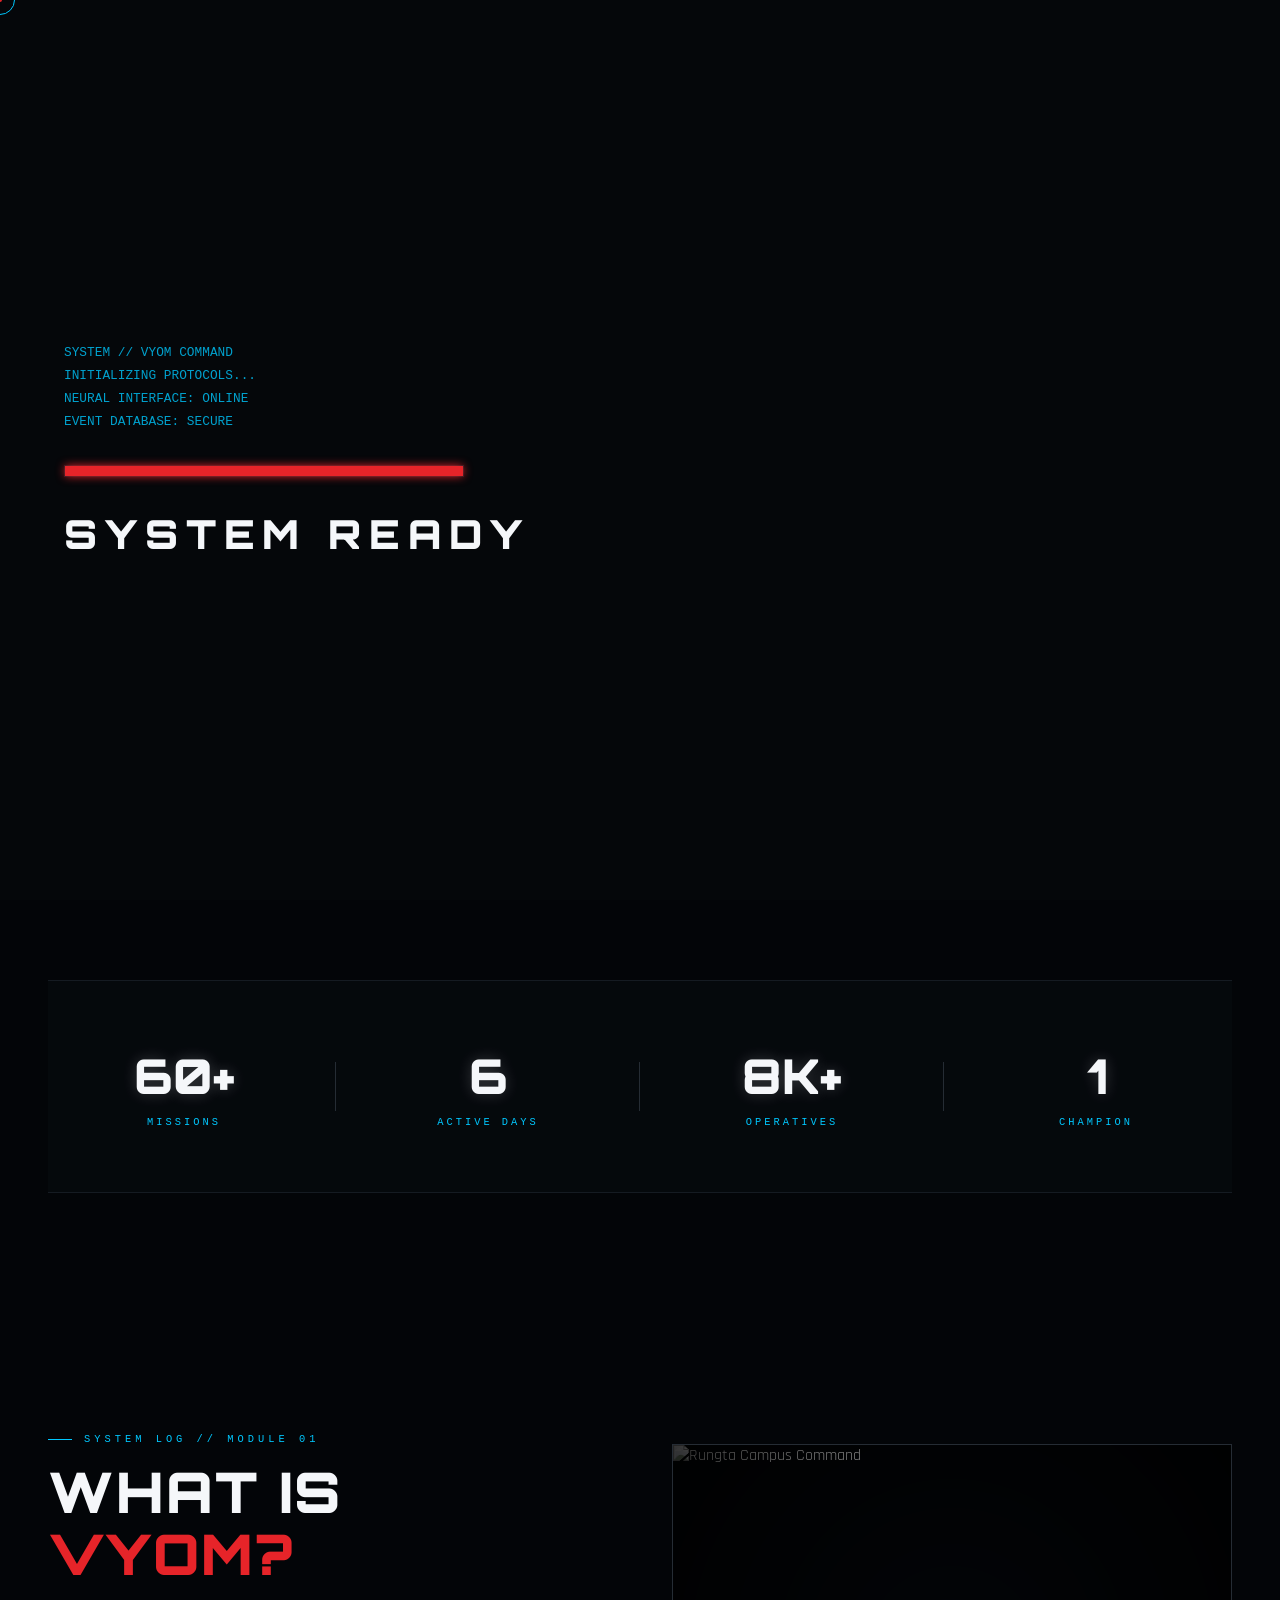
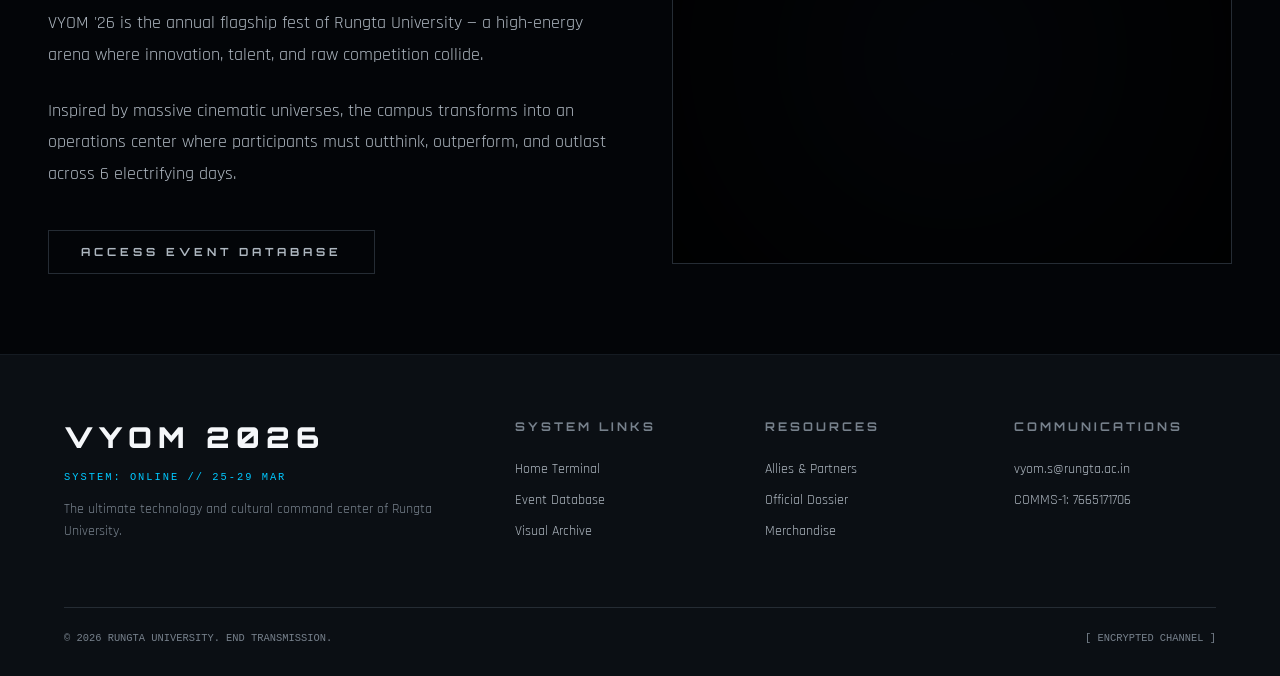
==== index.html @ c1c0fbc7 "Complete Phase 1 Cinematic Transformation" ====
<!DOCTYPE html>
<html lang="en">
<head>
<meta charset="UTF-8">
<meta name="viewport" content="width=device-width, initial-scale=1.0">
<title>VYOM COMMAND // 2026</title>
<link rel="icon" type="image/png" href="https://i.ibb.co/TD3bmT7h/Untitled-design.png">
<link rel="preconnect" href="https://fonts.googleapis.com">
<link href="https://fonts.googleapis.com/css2?family=Orbitron:wght@400;700;900&family=Rajdhani:wght@400;500;600;700&display=swap" rel="stylesheet">
<link rel="stylesheet" href="shared.css">
<style>
/* Specific overrides for index.html */
#hero {
  position: relative;
  min-height: 100vh;
  display: flex;
  flex-direction: column;
  justify-content: center;
  align-items: center;
  text-align: center;
  overflow: hidden;
  padding-top: 70px; /* navbar offset */
}
#vyom-particles {
  position: absolute;
  top: 0; left: 0;
  width: 100%; height: 100%;
  z-index: -1;
  pointer-events: none;
}
.hero-bg {
  position: absolute;
  inset: 0;
  background-image: url('https://images.unsplash.com/photo-1542281286-9e0a16bb7366?auto=format&fit=crop&q=80&w=2000'); /* Placeholder cinematic background */
  background-size: cover;
  background-position: center;
  opacity: 0.15;
  mix-blend-mode: luminosity;
  z-index: -2;
}
.hero-sys-status {
  display: inline-flex;
  align-items: center;
  gap: 12px;
  font-family: var(--hud-font);
  font-size: 0.7rem;
  color: var(--hud-cyan);
  letter-spacing: 5px;
  margin-bottom: 2rem;
  padding: 6px 16px;
  border: 1px solid rgba(0, 200, 255, 0.2);
  background: rgba(0, 0, 0, 0.5);
}
.hero-title {
  font-family: 'Orbitron', sans-serif;
  font-size: clamp(4rem, 12vw, 9rem);
  font-weight: 900;
  line-height: 0.9;
  letter-spacing: -2px;
  color: var(--white);
  text-shadow: 0 10px 40px rgba(0,0,0,0.8);
  margin-bottom: 0.5rem;
}
.hero-subtitle {
  font-family: 'Orbitron', sans-serif;
  font-size: clamp(1.2rem, 3vw, 2rem);
  font-weight: 700;
  color: var(--hero-red);
  letter-spacing: 12px;
  text-shadow: 0 0 20px rgba(201, 24, 36, 0.5);
  margin-bottom: 3rem;
}
.hero-msg {
  font-size: 1rem;
  color: var(--silver);
  letter-spacing: 3px;
  text-transform: uppercase;
  max-width: 600px;
  margin-bottom: 3rem;
  opacity: 0.8;
}
.hero-actions {
  display: flex;
  gap: 1.5rem;
  flex-wrap: wrap;
  justify-content: center;
  margin-bottom: 4rem;
}
.btn-primary {
  display: inline-block;
  background: var(--energy-red);
  color: var(--white);
  padding: 14px 32px;
  font-family: 'Orbitron', sans-serif;
  font-size: 0.7rem;
  font-weight: 700;
  letter-spacing: 4px;
  text-transform: uppercase;
  text-decoration: none;
  border: 1px solid var(--hot-red);
  box-shadow: 0 0 20px rgba(230, 36, 41, 0.4);
  transition: all 0.3s;
}
.btn-primary:hover {
  background: var(--hot-red);
  box-shadow: 0 0 40px rgba(230, 36, 41, 0.6);
  transform: translateY(-2px);
}
.btn-secondary {
  display: inline-block;
  background: transparent;
  color: var(--silver);
  padding: 14px 32px;
  font-family: 'Orbitron', sans-serif;
  font-size: 0.7rem;
  font-weight: 700;
  letter-spacing: 4px;
  text-transform: uppercase;
  text-decoration: none;
  border: 1px solid var(--steel-light);
  transition: all 0.3s;
}
.btn-secondary:hover {
  border-color: var(--hud-cyan);
  color: var(--hud-cyan);
  background: rgba(0, 200, 255, 0.05);
  transform: translateY(-2px);
}

/* TIMER */
.cd-wrap {
  margin-top: 2rem;
  display: flex;
  flex-direction: column;
  align-items: center;
}
.cd-label {
  font-family: var(--hud-font);
  font-size: 0.6rem;
  color: var(--muted);
  letter-spacing: 4px;
  margin-bottom: 1rem;
}
.countdown {
  display: flex;
  gap: 1.5rem;
}
.cd-unit {
  text-align: center;
  background: rgba(11, 15, 20, 0.7);
  border: 1px solid var(--steel-light);
  padding: 16px 20px;
  min-width: 90px;
  position: relative;
  overflow: hidden;
}
.cd-unit::before {
  content: '';
  position: absolute;
  top: 0; left: 0; right: 0;
  height: 2px;
  background: var(--energy-red);
  box-shadow: 0 0 10px var(--energy-red);
}
.cd-n {
  font-family: 'Orbitron', sans-serif;
  font-size: 2.5rem;
  font-weight: 900;
  color: var(--white);
  display: block;
  line-height: 1;
}
.cd-l {
  font-family: var(--hud-font);
  font-size: 0.5rem;
  color: var(--hud-blue);
  letter-spacing: 3px;
  margin-top: 8px;
  display: block;
}

/* METRICS SECTION */
.metrics-grid {
  display: grid;
  grid-template-columns: repeat(4, 1fr);
  gap: 2rem;
  padding: 4rem 0;
  border-top: 1px solid var(--steel);
  border-bottom: 1px solid var(--steel);
  background: rgba(11, 15, 20, 0.4);
}
.metric-box {
  text-align: center;
  position: relative;
}
.metric-box:not(:last-child)::after {
  content: '';
  position: absolute;
  right: -1rem;
  top: 20%;
  height: 60%;
  width: 1px;
  background: var(--steel-light);
}
.m-num {
  font-family: 'Orbitron', sans-serif;
  font-size: 3rem;
  font-weight: 900;
  color: var(--white);
  text-shadow: 0 0 15px rgba(255,255,255,0.2);
  display: block;
}
.m-lbl {
  font-family: var(--hud-font);
  font-size: 0.65rem;
  color: var(--hud-cyan);
  letter-spacing: 3px;
  margin-top: 10px;
  display: block;
  text-transform: uppercase;
}

/* INFO SECTION */
.info-layout {
  display: grid;
  grid-template-columns: 1fr 1fr;
  gap: 4rem;
  align-items: center;
  margin-top: 5rem;
}
.info-content .sec-desc {
  font-size: 1.1rem;
  color: var(--silver);
  line-height: 1.8;
  margin-bottom: 1.5rem;
}
.info-visual {
  position: relative;
  aspect-ratio: 4/3;
  border: 1px solid var(--steel-light);
  overflow: hidden;
}
.info-visual img {
  width: 100%; height: 100%; object-fit: cover;
  filter: grayscale(80%) contrast(1.2);
  transition: filter 0.5s;
}
.info-visual:hover img {
  filter: grayscale(20%) contrast(1.1);
}
.info-visual::after {
  content: '';
  position: absolute;
  inset: 0;
  background: radial-gradient(circle at center, transparent, rgba(0,0,0,0.8));
  pointer-events: none;
}

@media(max-width: 900px) {
  .metrics-grid { grid-template-columns: 1fr 1fr; gap: 3rem; }
  .metric-box:nth-child(2)::after { display: none; }
  .info-layout { grid-template-columns: 1fr; gap: 2.5rem; }
}
@media(max-width: 500px) {
  .countdown { flex-wrap: wrap; justify-content: center; }
  .metrics-grid { grid-template-columns: 1fr; }
  .metric-box::after { display: none; }
}
</style>
</head>
<body>
<!-- SYSTEM BOOT PRELOADER -->
<div id="sys-boot">
  <div class="boot-log">
    SYSTEM // VYOM COMMAND<br>
    INITIALIZING PROTOCOLS...<br>
    NEURAL INTERFACE: ONLINE<br>
    EVENT DATABASE: SECURE
  </div>
  <div class="boot-progress-wrap">
    <div class="boot-progress-bar" id="boot-bar"></div>
  </div>
  <div class="boot-title" id="boot-title">SYSTEM READY</div>
</div>

<div class="bg-cinematic"></div>
<div class="bg-grid"></div>
<div class="bg-scanlines"></div>

<!-- MOBILE COMMAND MENU -->
<div id="cmd-menu">
  <a href="index.html" class="active">01 HOME</a>
  <a href="events.html">02 EVENTS</a>
  <a href="gallery.html">03 GALLERY</a>
  <a href="sponsors.html">04 SPONSORS</a>
  <a href="brochure.html">05 DOSSIER</a>
  <a href="events.html" style="color:var(--energy-red); margin-top:2rem;">[ REGISTER ]</a>
</div>

<!-- NAVBAR HUD -->
<nav id="hud-navbar">
  <a href="index.html" class="nav-brand">
    <span class="nav-brand-title">VYOM</span>
    <span class="nav-brand-sub">SYS // 2026</span>
  </a>
  <ul class="nav-links">
    <li><a href="index.html" class="active">Home</a></li>
    <li><a href="events.html">Events</a></li>
    <li><a href="gallery.html">Archive</a></li>
    <li><a href="sponsors.html">Allies</a></li>
    <li><a href="brochure.html">Dossier</a></li>
  </ul>
  <div class="nav-right">
    <div class="sys-indicator">
      <div class="sys-dot"></div>
      SYSTEM ONLINE
    </div>
    <a href="events.html" class="btn-register">[ REGISTER ]</a>
    <button class="hamburger" id="btn-hamburger">
      <span></span><span></span><span></span>
    </button>
  </div>
</nav>

<!-- HERO SECTION -->
<section id="hero">
  <canvas id="vyom-particles"></canvas>
  <div class="hero-bg"></div>
  <div class="wrap reveal" style="z-index: 1;">
    <div class="hero-sys-status">
      <div class="sys-dot"></div>
      STATUS // ACTIVATED
    </div>
    <h1 class="hero-title">VYOM</h1>
    <div class="hero-subtitle">2 0 2 6</div>
    <p class="hero-msg">The ultimate technology and cultural command center. The next event has been initiated.</p>
    
    <div class="hero-actions">
      <a href="events.html" class="btn-primary">Enter Vyom</a>
      <a href="events.html" class="btn-secondary">Explore Missions</a>
    </div>

    <div class="cd-wrap">
      <div class="cd-label">EVENT ACTIVATION COUNTDOWN</div>
      <div class="countdown">
        <div class="cd-unit"><div class="hud-corner tl"></div><div class="hud-corner br"></div><span class="cd-n" id="cd-d">--</span><span class="cd-l">DAYS</span></div>
        <div class="cd-unit"><div class="hud-corner tl"></div><div class="hud-corner br"></div><span class="cd-n" id="cd-h">--</span><span class="cd-l">HRS</span></div>
        <div class="cd-unit"><div class="hud-corner tl"></div><div class="hud-corner br"></div><span class="cd-n" id="cd-m">--</span><span class="cd-l">MIN</span></div>
        <div class="cd-unit"><div class="hud-corner tl"></div><div class="hud-corner br"></div><span class="cd-n" id="cd-s">--</span><span class="cd-l">SEC</span></div>
      </div>
    </div>
  </div>
</section>

<!-- METRICS -->
<section>
  <div class="wrap">
    <div class="metrics-grid reveal">
      <div class="metric-box"><span class="m-num">60+</span><span class="m-lbl">Missions</span></div>
      <div class="metric-box"><span class="m-num">6</span><span class="m-lbl">Active Days</span></div>
      <div class="metric-box"><span class="m-num">8K+</span><span class="m-lbl">Operatives</span></div>
      <div class="metric-box"><span class="m-num">1</span><span class="m-lbl">Champion</span></div>
    </div>
  </div>
</section>

<!-- ABOUT / INFO -->
<section>
  <div class="wrap">
    <div class="info-layout">
      <div class="info-content reveal">
        <div class="section-label">SYSTEM LOG // MODULE 01</div>
        <h2 class="cinematic-title">WHAT IS <span>VYOM?</span></h2>
        <p class="sec-desc">VYOM '26 is the annual flagship fest of Rungta University — a high-energy arena where innovation, talent, and raw competition collide.</p>
        <p class="sec-desc">Inspired by massive cinematic universes, the campus transforms into an operations center where participants must outthink, outperform, and outlast across 6 electrifying days.</p>
        <a href="events.html" class="btn-secondary" style="margin-top: 1rem;">Access Event Database</a>
      </div>
      <div class="info-visual reveal">
        <div class="hud-corner tl"></div><div class="hud-corner tr"></div><div class="hud-corner bl"></div><div class="hud-corner br"></div>
        <img src="https://i.ibb.co/vx97T1ZB/White-Modern-Mothers-Day-Presentation-43.jpg" alt="Rungta Campus Command" loading="lazy">
      </div>
    </div>
  </div>
</section>

<!-- FOOTER -->
<footer class="cmd-footer">
  <div class="footer-grid">
    <div>
      <div class="f-brand">VYOM 2026</div>
      <div class="f-sys-status">SYSTEM: ONLINE // 25-29 MAR</div>
      <p style="font-size:0.85rem; color:var(--muted); margin-top:1rem; line-height:1.6;">The ultimate technology and cultural command center of Rungta University.</p>
    </div>
    <div class="f-col">
      <h4>SYSTEM LINKS</h4>
      <ul>
        <li><a href="index.html">Home Terminal</a></li>
        <li><a href="events.html">Event Database</a></li>
        <li><a href="gallery.html">Visual Archive</a></li>
      </ul>
    </div>
    <div class="f-col">
      <h4>RESOURCES</h4>
      <ul>
        <li><a href="sponsors.html">Allies & Partners</a></li>
        <li><a href="brochure.html">Official Dossier</a></li>
        <li><a href="https://rungta.campusmall.in/" target="_blank">Merchandise</a></li>
      </ul>
    </div>
    <div class="f-col">
      <h4>COMMUNICATIONS</h4>
      <ul>
        <li><a href="mailto:vyom.s@rungta.ac.in">vyom.s@rungta.ac.in</a></li>
        <li><a href="tel:7665171706">COMMS-1: 7665171706</a></li>
      </ul>
    </div>
  </div>
  <div class="f-bottom">
    <span>© 2026 RUNGTA UNIVERSITY. END TRANSMISSION.</span>
    <span>[ ENCRYPTED CHANNEL ]</span>
  </div>
</footer>

<script src="js/main.js"></script>
<script src="js/cursor.js"></script>
<script src="js/audio.js"></script>
<script src="js/particles.js"></script>
<script>
// Countdown Logic
function updateCD(){
  const target = new Date('2026-03-25T09:00:00');
  const now = new Date();
  const d = target - now;
  if(d <= 0){
      ['d','h','m','s'].forEach(k => document.getElementById('cd-'+k).textContent='00');
      return;
  }
  document.getElementById('cd-d').textContent = String(Math.floor(d/86400000)).padStart(2,'0');
  document.getElementById('cd-h').textContent = String(Math.floor(d%86400000/3600000)).padStart(2,'0');
  document.getElementById('cd-m').textContent = String(Math.floor(d%3600000/60000)).padStart(2,'0');
  document.getElementById('cd-s').textContent = String(Math.floor(d%60000/1000)).padStart(2,'0');
}
updateCD();
setInterval(updateCD, 1000);
</script>
</body>
</html>
---- shared.css ----
@import url('https://fonts.googleapis.com/css2?family=Orbitron:wght@400;700;900&family=Rajdhani:wght@400;500;600;700&display=swap');

:root {
  /* COLOR SYSTEM - CINEMATIC COMMAND CENTER */
  --void: #030508;
  --black: #05070A;
  --gunmetal: #0B0F14;
  --steel: #151B22;
  --steel-light: #252C34;
  --silver: #AEB7C0;
  --white: #F5F7FA;
  --hero-red: #C91824;
  --energy-red: #E62429;
  --hot-red: #FF3B30;
  --arc-gold: #D6A84F;
  --hud-blue: #3AA7FF;
  --hud-cyan: #00C8FF;
  --muted: #77818C;

  --hud-font: 'Courier New', Courier, monospace;
}

*, *::before, *::after {
  margin: 0;
  padding: 0;
  box-sizing: border-box;
}

html {
  scroll-behavior: smooth;
}

body {
  background-color: var(--void);
  color: var(--white);
  font-family: 'Rajdhani', sans-serif;
  overflow-x: hidden;
  cursor: none; /* Custom cursor used */
}

::-webkit-scrollbar { width: 4px; }
::-webkit-scrollbar-track { background: var(--black); }
::-webkit-scrollbar-thumb { background: var(--steel-light); }
::-webkit-scrollbar-thumb:hover { background: var(--energy-red); }

/* CUSTOM CURSOR */
#vyom-cursor-ring {
  position: fixed;
  top: 0; left: 0;
  width: 30px; height: 30px;
  border: 1px solid var(--hud-cyan);
  border-radius: 50%;
  transform: translate(-50%, -50%);
  pointer-events: none;
  z-index: 999999;
  transition: width 0.2s, height 0.2s, border-color 0.2s;
}
#vyom-cursor-dot {
  position: fixed;
  top: 0; left: 0;
  width: 4px; height: 4px;
  background: var(--energy-red);
  border-radius: 50%;
  transform: translate(-50%, -50%);
  pointer-events: none;
  z-index: 999999;
}
.cursor-hover #vyom-cursor-ring {
  width: 45px; height: 45px;
  border-color: var(--energy-red);
  background: rgba(230, 36, 41, 0.05);
}

/* BACKGROUND SYSTEM */
.bg-cinematic {
  position: fixed;
  inset: 0;
  background: radial-gradient(circle at 50% -20%, rgba(201, 24, 36, 0.15) 0%, transparent 60%),
              radial-gradient(circle at 10% 80%, rgba(0, 200, 255, 0.05) 0%, transparent 40%),
              linear-gradient(to bottom, var(--void) 0%, var(--black) 100%);
  z-index: -3;
}
.bg-grid {
  position: fixed;
  inset: 0;
  background-image: linear-gradient(var(--steel) 1px, transparent 1px), linear-gradient(90deg, var(--steel) 1px, transparent 1px);
  background-size: 80px 80px;
  opacity: 0.15;
  z-index: -2;
}
.bg-scanlines {
  position: fixed;
  inset: 0;
  background: repeating-linear-gradient(0deg, transparent, transparent 2px, rgba(0,0,0,0.1) 2px, rgba(0,0,0,0.1) 4px);
  pointer-events: none;
  z-index: 9000; /* Overlays on content but under nav */
  opacity: 0.6;
}

/* NAVBAR - COMMAND HUD */
#hud-navbar {
  position: fixed;
  top: 0; left: 0; right: 0;
  z-index: 9990;
  height: 70px;
  display: flex;
  align-items: center;
  justify-content: space-between;
  padding: 0 4rem;
  background: transparent;
  transition: all 0.4s ease;
  border-bottom: 1px solid transparent;
}
#hud-navbar.scrolled {
  background: rgba(11, 15, 20, 0.85);
  backdrop-filter: blur(12px);
  border-bottom: 1px solid var(--steel-light);
  box-shadow: 0 4px 30px rgba(0, 0, 0, 0.5);
}
.nav-brand {
  display: flex;
  flex-direction: column;
  text-decoration: none;
  line-height: 1;
}
.nav-brand-title {
  font-family: 'Orbitron', sans-serif;
  font-weight: 900;
  font-size: 1.2rem;
  color: var(--white);
  letter-spacing: 4px;
}
.nav-brand-sub {
  font-family: var(--hud-font);
  font-size: 0.55rem;
  color: var(--hud-blue);
  letter-spacing: 2px;
  margin-top: 2px;
}
.nav-links {
  display: flex;
  gap: 2.5rem;
  list-style: none;
}
.nav-links a {
  text-decoration: none;
  color: var(--silver);
  font-family: 'Orbitron', sans-serif;
  font-size: 0.65rem;
  font-weight: 700;
  letter-spacing: 3px;
  text-transform: uppercase;
  position: relative;
  transition: color 0.3s;
}
.nav-links a:hover, .nav-links a.active {
  color: var(--white);
}
.nav-links a.active::before {
  content: '';
  position: absolute;
  bottom: -6px;
  left: 50%;
  transform: translateX(-50%);
  width: 12px;
  height: 2px;
  background: var(--energy-red);
  box-shadow: 0 0 8px var(--energy-red);
}
.nav-right {
  display: flex;
  align-items: center;
  gap: 1.5rem;
}
.sys-indicator {
  display: flex;
  align-items: center;
  gap: 6px;
  font-family: var(--hud-font);
  font-size: 0.55rem;
  color: var(--hud-cyan);
  letter-spacing: 2px;
}
.sys-dot {
  width: 6px; height: 6px;
  background: var(--hud-cyan);
  border-radius: 50%;
  animation: pulseCyan 2s infinite;
}
@keyframes pulseCyan {
  0%, 100% { opacity: 1; box-shadow: 0 0 5px var(--hud-cyan); }
  50% { opacity: 0.4; box-shadow: none; }
}
.btn-register {
  display: inline-block;
  background: rgba(230, 36, 41, 0.1);
  color: var(--energy-red);
  border: 1px solid var(--energy-red);
  padding: 8px 20px;
  font-family: 'Orbitron', sans-serif;
  font-size: 0.65rem;
  font-weight: 900;
  letter-spacing: 3px;
  text-transform: uppercase;
  text-decoration: none;
  transition: all 0.3s;
}
.btn-register:hover {
  background: var(--energy-red);
  color: var(--white);
  box-shadow: 0 0 15px rgba(230, 36, 41, 0.4);
}

/* MOBILE HUD MENU */
.hamburger {
  display: none;
  flex-direction: column;
  gap: 5px;
  background: transparent;
  border: none;
  cursor: none;
}
.hamburger span {
  display: block;
  width: 24px; height: 2px;
  background: var(--silver);
  transition: all 0.3s;
}
#cmd-menu {
  position: fixed;
  inset: 0;
  background: rgba(5, 7, 10, 0.98);
  backdrop-filter: blur(10px);
  z-index: 9980;
  display: flex;
  flex-direction: column;
  justify-content: center;
  align-items: center;
  gap: 2rem;
  opacity: 0;
  visibility: hidden;
  transition: opacity 0.4s;
}
#cmd-menu.open {
  opacity: 1;
  visibility: visible;
}
#cmd-menu a {
  font-family: 'Orbitron', sans-serif;
  font-size: 1.5rem;
  color: var(--silver);
  text-decoration: none;
  letter-spacing: 6px;
  text-transform: uppercase;
  transition: color 0.3s;
}
#cmd-menu a:hover, #cmd-menu a.active {
  color: var(--white);
  text-shadow: 0 0 15px rgba(255,255,255,0.3);
}

/* SOUND TOGGLE */
#sound-toggle {
  position: fixed;
  bottom: 20px; right: 20px;
  z-index: 9999;
  background: transparent;
  border: 1px solid var(--steel-light);
  color: var(--muted);
  font-family: var(--hud-font);
  font-size: 0.6rem;
  padding: 6px 12px;
  letter-spacing: 2px;
  cursor: none;
  transition: all 0.3s;
}
#sound-toggle:hover {
  border-color: var(--hud-cyan);
  color: var(--hud-cyan);
}
#sound-toggle.active {
  color: var(--hud-cyan);
  border-color: var(--hud-cyan);
}

/* SYSTEM BOOT PRELOADER */
#sys-boot {
  position: fixed;
  inset: 0;
  background: var(--black);
  z-index: 100000;
  display: flex;
  flex-direction: column;
  align-items: flex-start;
  justify-content: center;
  padding: 4rem;
  font-family: var(--hud-font);
  color: var(--hud-cyan);
  transition: opacity 0.5s;
}
#sys-boot.hidden {
  opacity: 0;
  pointer-events: none;
}
.boot-log {
  font-size: 0.8rem;
  line-height: 1.8;
  margin-bottom: 2rem;
  opacity: 0.8;
}
.boot-progress-wrap {
  width: 100%;
  max-width: 400px;
  border: 1px solid var(--steel);
  height: 12px;
  position: relative;
  margin-bottom: 1rem;
}
.boot-progress-bar {
  height: 100%;
  background: var(--energy-red);
  width: 0%;
  transition: width 0.2s linear;
  box-shadow: 0 0 10px var(--energy-red);
}
.boot-title {
  font-family: 'Orbitron', sans-serif;
  font-size: 2.5rem;
  font-weight: 900;
  color: var(--white);
  letter-spacing: 8px;
  margin-top: 1rem;
  opacity: 0;
  transform: translateY(10px);
  transition: all 0.4s;
}
.boot-title.show {
  opacity: 1;
  transform: translateY(0);
}

/* SECTION UTILS */
.wrap { max-width: 1300px; margin: 0 auto; padding: 5rem 3rem; }
.pt-nav { padding-top: 120px; }

/* HUD COMPONENTS */
.hud-corner {
  position: absolute;
  width: 15px; height: 15px;
  border: 1px solid var(--muted);
}
.hud-corner.tl { top: -1px; left: -1px; border-right: none; border-bottom: none; }
.hud-corner.tr { top: -1px; right: -1px; border-left: none; border-bottom: none; }
.hud-corner.bl { bottom: -1px; left: -1px; border-right: none; border-top: none; }
.hud-corner.br { bottom: -1px; right: -1px; border-left: none; border-top: none; }

.section-label {
  font-family: var(--hud-font);
  font-size: 0.65rem;
  color: var(--hud-cyan);
  letter-spacing: 4px;
  text-transform: uppercase;
  margin-bottom: 1rem;
  display: flex;
  align-items: center;
  gap: 12px;
}
.section-label::before {
  content: '';
  width: 24px; height: 1px;
  background: var(--hud-cyan);
}
.cinematic-title {
  font-family: 'Orbitron', sans-serif;
  font-size: clamp(2rem, 5vw, 3.5rem);
  font-weight: 900;
  line-height: 1.1;
  letter-spacing: 2px;
  margin-bottom: 1.5rem;
  color: var(--white);
}
.cinematic-title span { color: var(--energy-red); }

/* FOOTER */
.cmd-footer {
  border-top: 1px solid var(--steel);
  padding: 4rem 4rem 2rem;
  background: var(--gunmetal);
  position: relative;
}
.footer-grid {
  display: grid;
  grid-template-columns: 2fr 1fr 1fr 1fr;
  gap: 3rem;
  max-width: 1300px;
  margin: 0 auto;
}
.f-brand {
  font-family: 'Orbitron', sans-serif;
  font-size: 1.8rem;
  font-weight: 900;
  color: var(--white);
  letter-spacing: 6px;
}
.f-sys-status {
  margin-top: 1rem;
  font-family: var(--hud-font);
  font-size: 0.65rem;
  color: var(--hud-cyan);
  letter-spacing: 2px;
}
.f-col h4 {
  font-family: 'Orbitron', sans-serif;
  font-size: 0.75rem;
  color: var(--muted);
  letter-spacing: 3px;
  margin-bottom: 1.5rem;
}
.f-col ul { list-style: none; display: flex; flex-direction: column; gap: 10px; }
.f-col a {
  color: var(--silver);
  text-decoration: none;
  font-size: 0.85rem;
  transition: color 0.2s;
}
.f-col a:hover { color: var(--hud-blue); }
.f-bottom {
  margin-top: 4rem;
  border-top: 1px solid var(--steel-light);
  padding-top: 1.5rem;
  display: flex;
  justify-content: space-between;
  font-family: var(--hud-font);
  font-size: 0.65rem;
  color: var(--muted);
  max-width: 1300px;
  margin-left: auto; margin-right: auto;
}

@media(max-width: 900px) {
  #hud-navbar { padding: 0 1.5rem; }
  .nav-links, .nav-right .btn-register { display: none; }
  .hamburger { display: flex; }
  .footer-grid { grid-template-columns: 1fr 1fr; }
  .wrap { padding: 4rem 1.5rem; }
  #vyom-cursor-ring, #vyom-cursor-dot { display: none; }
  body { cursor: auto; }
}
@media(max-width: 500px) {
  .footer-grid { grid-template-columns: 1fr; }
}
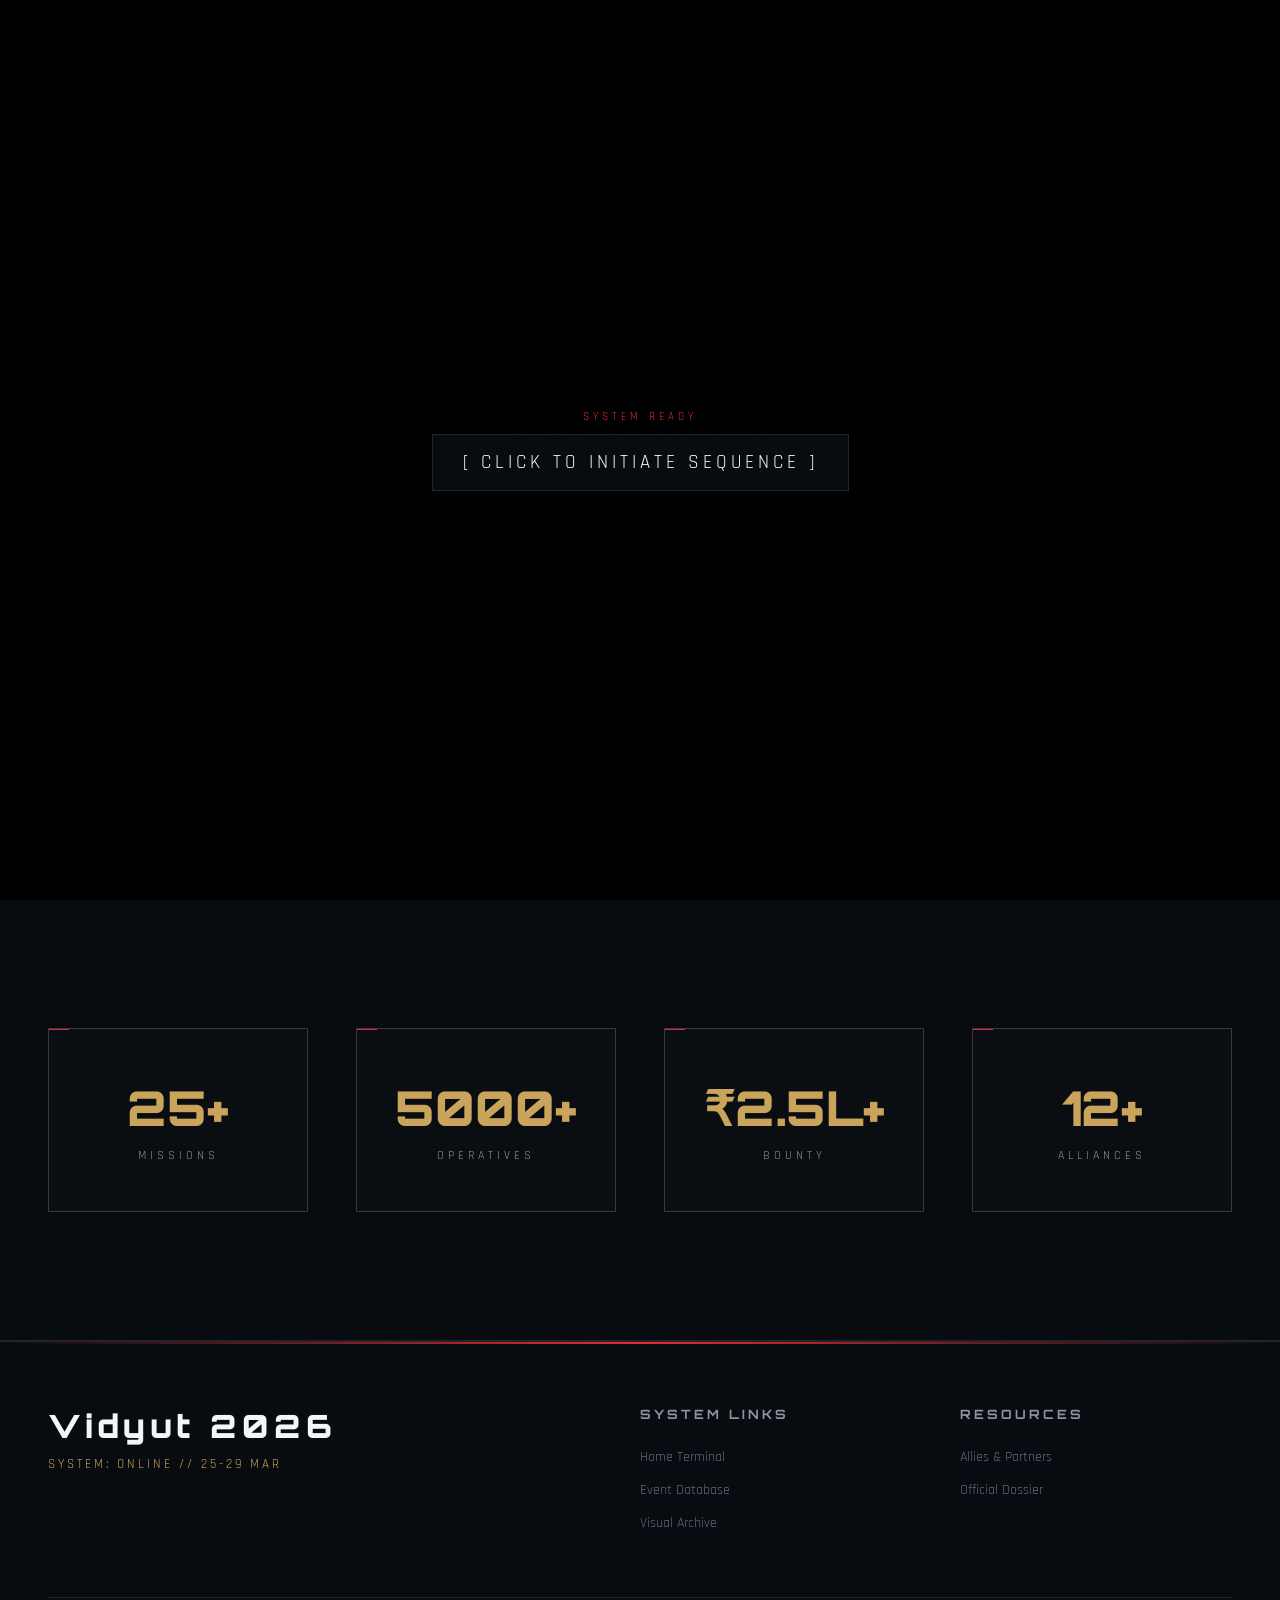
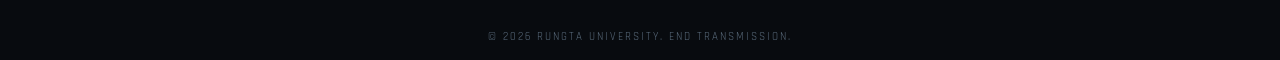
==== commit 87cc4638: "Vidyut 2026 Doomsday Cinematic Transformation" ====
--- a/index.html
+++ b/index.html
@@ -3,304 +3,199 @@
 <head>
 <meta charset="UTF-8">
 <meta name="viewport" content="width=device-width, initial-scale=1.0">
-<title>VYOM COMMAND // 2026</title>
+<title>Vidyut 2026 // THE ASSEMBLY</title>
 <link rel="icon" type="image/png" href="https://i.ibb.co/TD3bmT7h/Untitled-design.png">
 <link rel="preconnect" href="https://fonts.googleapis.com">
 <link href="https://fonts.googleapis.com/css2?family=Orbitron:wght@400;700;900&family=Rajdhani:wght@400;500;600;700&display=swap" rel="stylesheet">
 <link rel="stylesheet" href="shared.css">
 <style>
-/* Specific overrides for index.html */
-#hero {
-  position: relative;
-  min-height: 100vh;
-  display: flex;
-  flex-direction: column;
-  justify-content: center;
-  align-items: center;
-  text-align: center;
-  overflow: hidden;
-  padding-top: 70px; /* navbar offset */
-}
-#vyom-particles {
-  position: absolute;
-  top: 0; left: 0;
-  width: 100%; height: 100%;
-  z-index: -1;
+/* INITIAL BLACK SCREEN */
+#sys-boot {
+  position: fixed; inset: 0; background: #000; z-index: 100000;
+  display: flex; flex-direction: column; align-items: center; justify-content: center;
+  transition: opacity 1s 4s; /* Fades out after 4 seconds */
   pointer-events: none;
 }
-.hero-bg {
-  position: absolute;
-  inset: 0;
-  background-image: url('https://images.unsplash.com/photo-1542281286-9e0a16bb7366?auto=format&fit=crop&q=80&w=2000'); /* Placeholder cinematic background */
-  background-size: cover;
-  background-position: center;
-  opacity: 0.15;
-  mix-blend-mode: luminosity;
-  z-index: -2;
-}
-.hero-sys-status {
-  display: inline-flex;
-  align-items: center;
-  gap: 12px;
-  font-family: var(--hud-font);
-  font-size: 0.7rem;
-  color: var(--hud-cyan);
-  letter-spacing: 5px;
-  margin-bottom: 2rem;
-  padding: 6px 16px;
-  border: 1px solid rgba(0, 200, 255, 0.2);
-  background: rgba(0, 0, 0, 0.5);
-}
-.hero-title {
-  font-family: 'Orbitron', sans-serif;
-  font-size: clamp(4rem, 12vw, 9rem);
-  font-weight: 900;
-  line-height: 0.9;
-  letter-spacing: -2px;
-  color: var(--white);
-  text-shadow: 0 10px 40px rgba(0,0,0,0.8);
-  margin-bottom: 0.5rem;
-}
-.hero-subtitle {
-  font-family: 'Orbitron', sans-serif;
-  font-size: clamp(1.2rem, 3vw, 2rem);
-  font-weight: 700;
-  color: var(--hero-red);
-  letter-spacing: 12px;
-  text-shadow: 0 0 20px rgba(201, 24, 36, 0.5);
-  margin-bottom: 3rem;
-}
-.hero-msg {
-  font-size: 1rem;
-  color: var(--silver);
-  letter-spacing: 3px;
-  text-transform: uppercase;
-  max-width: 600px;
-  margin-bottom: 3rem;
-  opacity: 0.8;
-}
-.hero-actions {
-  display: flex;
-  gap: 1.5rem;
-  flex-wrap: wrap;
-  justify-content: center;
-  margin-bottom: 4rem;
-}
-.btn-primary {
-  display: inline-block;
-  background: var(--energy-red);
-  color: var(--white);
-  padding: 14px 32px;
-  font-family: 'Orbitron', sans-serif;
-  font-size: 0.7rem;
-  font-weight: 700;
-  letter-spacing: 4px;
-  text-transform: uppercase;
-  text-decoration: none;
-  border: 1px solid var(--hot-red);
-  box-shadow: 0 0 20px rgba(230, 36, 41, 0.4);
-  transition: all 0.3s;
-}
-.btn-primary:hover {
-  background: var(--hot-red);
-  box-shadow: 0 0 40px rgba(230, 36, 41, 0.6);
-  transform: translateY(-2px);
-}
-.btn-secondary {
-  display: inline-block;
-  background: transparent;
-  color: var(--silver);
-  padding: 14px 32px;
-  font-family: 'Orbitron', sans-serif;
-  font-size: 0.7rem;
-  font-weight: 700;
-  letter-spacing: 4px;
-  text-transform: uppercase;
-  text-decoration: none;
-  border: 1px solid var(--steel-light);
-  transition: all 0.3s;
-}
-.btn-secondary:hover {
-  border-color: var(--hud-cyan);
-  color: var(--hud-cyan);
-  background: rgba(0, 200, 255, 0.05);
-  transform: translateY(-2px);
-}
-
-/* TIMER */
-.cd-wrap {
-  margin-top: 2rem;
-  display: flex;
-  flex-direction: column;
-  align-items: center;
-}
-.cd-label {
-  font-family: var(--hud-font);
-  font-size: 0.6rem;
-  color: var(--muted);
-  letter-spacing: 4px;
-  margin-bottom: 1rem;
-}
-.countdown {
-  display: flex;
-  gap: 1.5rem;
-}
-.cd-unit {
-  text-align: center;
-  background: rgba(11, 15, 20, 0.7);
-  border: 1px solid var(--steel-light);
-  padding: 16px 20px;
-  min-width: 90px;
-  position: relative;
-  overflow: hidden;
-}
-.cd-unit::before {
-  content: '';
-  position: absolute;
-  top: 0; left: 0; right: 0;
-  height: 2px;
-  background: var(--energy-red);
-  box-shadow: 0 0 10px var(--energy-red);
-}
-.cd-n {
-  font-family: 'Orbitron', sans-serif;
-  font-size: 2.5rem;
-  font-weight: 900;
-  color: var(--white);
-  display: block;
-  line-height: 1;
-}
-.cd-l {
-  font-family: var(--hud-font);
-  font-size: 0.5rem;
-  color: var(--hud-blue);
-  letter-spacing: 3px;
-  margin-top: 8px;
-  display: block;
-}
-
-/* METRICS SECTION */
+#sys-boot.hide { opacity: 0; }
+.sb-text-small {
+  font-family: var(--hud-font); font-size: 0.6rem; color: var(--threat-red);
+  letter-spacing: 5px; opacity: 0; animation: fadeIn 0.1s 0.8s forwards;
+}
+.sb-text-main {
+  font-family: var(--title-font); font-size: 1.2rem; color: var(--white);
+  letter-spacing: 4px; margin-top: 10px; opacity: 0; animation: fadeIn 0.1s 1s forwards;
+}
+@keyframes fadeIn { to { opacity: 1; } }
+
+/* MULTI-LAYER HERO (9 LAYERS) */
+.hero-scene {
+  position: relative; width: 100vw; height: 100vh; overflow: hidden;
+  background: var(--void);
+}
+.layer {
+  position: absolute; inset: -5%; /* Overflow for parallax */
+  background-size: cover; background-position: center;
+  transition: transform 0.1s linear;
+}
+
+/* LAYER 01: Background Architecture */
+.l-bg {
+  background: radial-gradient(circle at 50% 50%, var(--gunmetal), var(--void));
+  z-index: 1;
+}
+
+/* LAYER 02: Fog */
+.l-fog {
+  z-index: 2;
+  background: radial-gradient(ellipse at 50% 80%, rgba(23, 40, 30, 0.4) 0%, transparent 60%);
+  animation: breatheFog 10s infinite alternate ease-in-out;
+}
+@keyframes breatheFog { 0% { opacity: 0.5; transform: scale(1); } 100% { opacity: 0.8; transform: scale(1.05); } }
+
+/* LAYER 03: Particles (Canvas will sit here) */
+#hero-particles {
+  position: absolute; inset: 0; z-index: 3;
+}
+
+/* LAYER 04: Energy Source */
+.l-energy {
+  z-index: 4;
+  background: radial-gradient(circle at 50% 60%, rgba(201, 164, 90, 0.15) 0%, transparent 40%);
+}
+
+/* LAYER 05: Characters */
+.l-chars {
+  z-index: 5;
+  display: flex; justify-content: space-between; align-items: flex-end;
+  height: 100%; padding: 0 5%; pointer-events: none;
+}
+.l-chars img {
+  height: 85vh; width: auto; object-fit: contain;
+  filter: drop-shadow(0 0 30px rgba(0,0,0,0.8)) contrast(1.1) brightness(0.9);
+  mix-blend-mode: screen; /* To handle black background of generated images */
+}
+
+/* LAYER 06: HUD */
+.l-hud {
+  z-index: 6; pointer-events: none;
+}
+.hud-line {
+  position: absolute; background: var(--threat-red); opacity: 0.5;
+}
+.hl-1 { top: 20%; left: 10%; width: 200px; height: 1px; }
+.hl-2 { bottom: 20%; right: 10%; width: 1px; height: 200px; }
+
+/* LAYER 07: Typography & CTA */
+.l-type {
+  z-index: 7; display: flex; flex-direction: column; align-items: center; justify-content: center;
+  height: 100%; text-align: center;
+}
+.ht-small {
+  font-family: var(--hud-font); font-size: 0.8rem; color: var(--arc-gold);
+  letter-spacing: 12px; margin-bottom: 10px;
+  opacity: 0; animation: cinematicReveal 1s 2s forwards cubic-bezier(0.2, 1, 0.3, 1);
+}
+.ht-main {
+  font-family: var(--title-font); font-size: 8rem; font-weight: 900;
+  color: var(--white); line-height: 0.9; letter-spacing: 10px;
+  text-shadow: 0 20px 50px rgba(0,0,0,0.9);
+  opacity: 0; transform: scale(1.1); filter: blur(10px);
+  animation: cinematicTitle 1.5s 2.2s forwards cubic-bezier(0.2, 1, 0.3, 1);
+}
+.ht-sub {
+  font-family: var(--hud-font); font-size: 1.2rem; color: var(--silver);
+  letter-spacing: 6px; margin: 20px 0 40px;
+  opacity: 0; animation: cinematicReveal 1s 2.8s forwards;
+}
+.ht-btns {
+  display: flex; gap: 20px;
+  opacity: 0; animation: cinematicReveal 1s 3.2s forwards;
+}
+
+@keyframes cinematicReveal {
+  from { opacity: 0; transform: translateY(20px); }
+  to { opacity: 1; transform: translateY(0); }
+}
+@keyframes cinematicTitle {
+  from { opacity: 0; transform: scale(1.1); filter: blur(10px); }
+  to { opacity: 1; transform: scale(1); filter: blur(0); }
+}
+
+/* LAYER 08: Vignette */
+.l-vig {
+  z-index: 8; pointer-events: none;
+  background: radial-gradient(circle at center, transparent 30%, rgba(0,0,0,0.8) 100%);
+}
+
+/* LAYER 09: Grain */
+.l-grain {
+  z-index: 9; pointer-events: none; opacity: 0.05;
+  background-image: url('data:image/svg+xml,%3Csvg viewBox="0 0 200 200" xmlns="http://www.w3.org/2000/svg"%3E%3Cfilter id="noiseFilter"%3E%3CfeTurbulence type="fractalNoise" baseFrequency="0.65" numOctaves="3" stitchTiles="stitch"/%3E%3C/filter%3E%3Crect width="100%25" height="100%25" filter="url(%23noiseFilter)"/%3E%3C/svg%3E');
+}
+
+/* METRICS / STATS SECTION */
+.metrics-sec {
+  padding: 8rem 3rem; background: var(--gunmetal);
+  border-bottom: 1px solid var(--steel);
+}
 .metrics-grid {
-  display: grid;
-  grid-template-columns: repeat(4, 1fr);
-  gap: 2rem;
-  padding: 4rem 0;
-  border-top: 1px solid var(--steel);
-  border-bottom: 1px solid var(--steel);
-  background: rgba(11, 15, 20, 0.4);
-}
-.metric-box {
-  text-align: center;
-  position: relative;
-}
-.metric-box:not(:last-child)::after {
-  content: '';
-  position: absolute;
-  right: -1rem;
-  top: 20%;
-  height: 60%;
-  width: 1px;
-  background: var(--steel-light);
+  display: grid; grid-template-columns: repeat(auto-fit, minmax(200px, 1fr));
+  gap: 3rem; max-width: 1200px; margin: 0 auto; text-align: center;
+}
+.m-item {
+  border: 1px solid var(--steel-light); background: rgba(13, 17, 23, 0.6);
+  padding: 3rem 1rem; position: relative;
+}
+.m-item::before {
+  content: ''; position: absolute; top: 0; left: 0; width: 20px; height: 1px;
+  background: var(--threat-red);
 }
 .m-num {
-  font-family: 'Orbitron', sans-serif;
-  font-size: 3rem;
-  font-weight: 900;
-  color: var(--white);
-  text-shadow: 0 0 15px rgba(255,255,255,0.2);
-  display: block;
+  font-family: var(--title-font); font-size: 3rem; font-weight: 900;
+  color: var(--arc-gold); margin-bottom: 10px;
 }
 .m-lbl {
-  font-family: var(--hud-font);
-  font-size: 0.65rem;
-  color: var(--hud-cyan);
-  letter-spacing: 3px;
-  margin-top: 10px;
-  display: block;
-  text-transform: uppercase;
-}
-
-/* INFO SECTION */
-.info-layout {
-  display: grid;
-  grid-template-columns: 1fr 1fr;
-  gap: 4rem;
-  align-items: center;
-  margin-top: 5rem;
-}
-.info-content .sec-desc {
-  font-size: 1.1rem;
-  color: var(--silver);
-  line-height: 1.8;
-  margin-bottom: 1.5rem;
-}
-.info-visual {
-  position: relative;
-  aspect-ratio: 4/3;
-  border: 1px solid var(--steel-light);
-  overflow: hidden;
-}
-.info-visual img {
-  width: 100%; height: 100%; object-fit: cover;
-  filter: grayscale(80%) contrast(1.2);
-  transition: filter 0.5s;
-}
-.info-visual:hover img {
-  filter: grayscale(20%) contrast(1.1);
-}
-.info-visual::after {
-  content: '';
-  position: absolute;
-  inset: 0;
-  background: radial-gradient(circle at center, transparent, rgba(0,0,0,0.8));
-  pointer-events: none;
+  font-size: 0.75rem; color: var(--silver); letter-spacing: 4px;
 }
 
 @media(max-width: 900px) {
-  .metrics-grid { grid-template-columns: 1fr 1fr; gap: 3rem; }
-  .metric-box:nth-child(2)::after { display: none; }
-  .info-layout { grid-template-columns: 1fr; gap: 2.5rem; }
-}
-@media(max-width: 500px) {
-  .countdown { flex-wrap: wrap; justify-content: center; }
-  .metrics-grid { grid-template-columns: 1fr; }
-  .metric-box::after { display: none; }
+  .ht-main { font-size: 4rem; letter-spacing: 5px; }
+  .l-chars { display: none; } /* Hide heavy images on mobile */
+  .ht-btns { flex-direction: column; }
 }
 </style>
 </head>
 <body>
-<!-- SYSTEM BOOT PRELOADER -->
+
+<!-- SOUND INITIALIZATION OVERLAY -->
+<div id="audio-init-overlay" style="position:fixed;inset:0;background:rgba(0,0,0,0.9);z-index:1000000;display:flex;align-items:center;justify-content:center;cursor:pointer;">
+  <div style="text-align:center;color:var(--white);font-family:var(--hud-font);letter-spacing:4px;">
+    <div style="font-size:0.7rem;color:var(--threat-red);margin-bottom:10px;">SYSTEM READY</div>
+    <div style="font-size:1.2rem;border:1px solid var(--steel);padding:15px 30px;background:var(--gunmetal);">[ CLICK TO INITIATE SEQUENCE ]</div>
+  </div>
+</div>
+
+<!-- SYSTEM BOOT SEQUENCE -->
 <div id="sys-boot">
-  <div class="boot-log">
-    SYSTEM // VYOM COMMAND<br>
-    INITIALIZING PROTOCOLS...<br>
-    NEURAL INTERFACE: ONLINE<br>
-    EVENT DATABASE: SECURE
-  </div>
-  <div class="boot-progress-wrap">
-    <div class="boot-progress-bar" id="boot-bar"></div>
-  </div>
-  <div class="boot-title" id="boot-title">SYSTEM READY</div>
+  <div class="sb-text-small">SECURE CHANNEL ESTABLISHED</div>
+  <div class="sb-text-main">SYSTEM INITIALIZING...</div>
 </div>
 
-<div class="bg-cinematic"></div>
-<div class="bg-grid"></div>
-<div class="bg-scanlines"></div>
+<div id="cursor"></div>
 
 <!-- MOBILE COMMAND MENU -->
 <div id="cmd-menu">
   <a href="index.html" class="active">01 HOME</a>
   <a href="events.html">02 EVENTS</a>
-  <a href="gallery.html">03 GALLERY</a>
-  <a href="sponsors.html">04 SPONSORS</a>
+  <a href="gallery.html">03 ARCHIVE</a>
+  <a href="sponsors.html">04 ALLIES</a>
   <a href="brochure.html">05 DOSSIER</a>
-  <a href="events.html" style="color:var(--energy-red); margin-top:2rem;">[ REGISTER ]</a>
 </div>
 
 <!-- NAVBAR HUD -->
 <nav id="hud-navbar">
   <a href="index.html" class="nav-brand">
-    <span class="nav-brand-title">VYOM</span>
+    <span class="nav-brand-title">Vidyut</span>
     <span class="nav-brand-sub">SYS // 2026</span>
   </a>
   <ul class="nav-links">
@@ -313,83 +208,75 @@
   <div class="nav-right">
     <div class="sys-indicator">
       <div class="sys-dot"></div>
-      SYSTEM ONLINE
-    </div>
-    <a href="events.html" class="btn-register">[ REGISTER ]</a>
+      SYSTEM ACTIVE
+    </div>
     <button class="hamburger" id="btn-hamburger">
       <span></span><span></span><span></span>
     </button>
   </div>
 </nav>
 
-<!-- HERO SECTION -->
-<section id="hero">
-  <canvas id="vyom-particles"></canvas>
-  <div class="hero-bg"></div>
-  <div class="wrap reveal" style="z-index: 1;">
-    <div class="hero-sys-status">
-      <div class="sys-dot"></div>
-      STATUS // ACTIVATED
-    </div>
-    <h1 class="hero-title">VYOM</h1>
-    <div class="hero-subtitle">2 0 2 6</div>
-    <p class="hero-msg">The ultimate technology and cultural command center. The next event has been initiated.</p>
+<main>
+  <!-- MULTI-LAYER HERO -->
+  <section class="hero-scene" id="hero-scene">
+    <div class="layer l-bg" data-speed="0.1"></div>
+    <div class="layer l-fog" data-speed="0.2"></div>
+    <canvas id="hero-particles" class="layer" data-speed="0.3"></canvas>
+    <div class="layer l-energy" data-speed="0.4"></div>
     
-    <div class="hero-actions">
-      <a href="events.html" class="btn-primary">Enter Vyom</a>
-      <a href="events.html" class="btn-secondary">Explore Missions</a>
-    </div>
-
-    <div class="cd-wrap">
-      <div class="cd-label">EVENT ACTIVATION COUNTDOWN</div>
-      <div class="countdown">
-        <div class="cd-unit"><div class="hud-corner tl"></div><div class="hud-corner br"></div><span class="cd-n" id="cd-d">--</span><span class="cd-l">DAYS</span></div>
-        <div class="cd-unit"><div class="hud-corner tl"></div><div class="hud-corner br"></div><span class="cd-n" id="cd-h">--</span><span class="cd-l">HRS</span></div>
-        <div class="cd-unit"><div class="hud-corner tl"></div><div class="hud-corner br"></div><span class="cd-n" id="cd-m">--</span><span class="cd-l">MIN</span></div>
-        <div class="cd-unit"><div class="hud-corner tl"></div><div class="hud-corner br"></div><span class="cd-n" id="cd-s">--</span><span class="cd-l">SEC</span></div>
-      </div>
-    </div>
-  </div>
-</section>
-
-<!-- METRICS -->
-<section>
-  <div class="wrap">
-    <div class="metrics-grid reveal">
-      <div class="metric-box"><span class="m-num">60+</span><span class="m-lbl">Missions</span></div>
-      <div class="metric-box"><span class="m-num">6</span><span class="m-lbl">Active Days</span></div>
-      <div class="metric-box"><span class="m-num">8K+</span><span class="m-lbl">Operatives</span></div>
-      <div class="metric-box"><span class="m-num">1</span><span class="m-lbl">Champion</span></div>
-    </div>
-  </div>
-</section>
-
-<!-- ABOUT / INFO -->
-<section>
-  <div class="wrap">
-    <div class="info-layout">
-      <div class="info-content reveal">
-        <div class="section-label">SYSTEM LOG // MODULE 01</div>
-        <h2 class="cinematic-title">WHAT IS <span>VYOM?</span></h2>
-        <p class="sec-desc">VYOM '26 is the annual flagship fest of Rungta University — a high-energy arena where innovation, talent, and raw competition collide.</p>
-        <p class="sec-desc">Inspired by massive cinematic universes, the campus transforms into an operations center where participants must outthink, outperform, and outlast across 6 electrifying days.</p>
-        <a href="events.html" class="btn-secondary" style="margin-top: 1rem;">Access Event Database</a>
-      </div>
-      <div class="info-visual reveal">
-        <div class="hud-corner tl"></div><div class="hud-corner tr"></div><div class="hud-corner bl"></div><div class="hud-corner br"></div>
-        <img src="https://i.ibb.co/vx97T1ZB/White-Modern-Mothers-Day-Presentation-43.jpg" alt="Rungta Campus Command" loading="lazy">
-      </div>
-    </div>
-  </div>
-</section>
-
-<!-- FOOTER -->
+    <div class="layer l-chars" data-speed="0.6">
+      <img src="C:/Users/ANSH RAJ/.gemini/antigravity-ide/brain/1df9a777-b6b4-4026-bcb2-1cdaa087af95/vidyut_character_1_1790146849735.jpg" alt="Vidyut Commander">
+      <img src="C:/Users/ANSH RAJ/.gemini/antigravity-ide/brain/1df9a777-b6b4-4026-bcb2-1cdaa087af95/vidyut_character_2_1790146866657.jpg" alt="Vidyut Tactician">
+    </div>
+
+    <div class="layer l-hud" data-speed="0.8">
+      <div class="hud-line hl-1"></div>
+      <div class="hud-line hl-2"></div>
+    </div>
+
+    <div class="layer l-type" data-speed="1.2">
+      <div class="ht-small">EVENT PROTOCOL // ASSEMBLY INITIATED</div>
+      <h1 class="ht-main">Vidyut<br>2026</h1>
+      <div class="ht-sub">WHEN WORLDS COLLIDE, TALENT ASSEMBLES.</div>
+      <div class="ht-btns">
+        <a href="events.html" class="btn-primary">[ ENTER Vidyut ]</a>
+        <a href="gallery.html" class="btn-ghost">[ OPEN ARCHIVE ]</a>
+      </div>
+    </div>
+
+    <div class="layer l-vig" data-speed="0"></div>
+    <div class="layer l-grain" data-speed="0"></div>
+  </section>
+
+  <!-- METRICS -->
+  <section class="metrics-sec reveal">
+    <div class="metrics-grid">
+      <div class="m-item">
+        <div class="m-num">25+</div>
+        <div class="m-lbl">MISSIONS</div>
+      </div>
+      <div class="m-item">
+        <div class="m-num">5000+</div>
+        <div class="m-lbl">OPERATIVES</div>
+      </div>
+      <div class="m-item">
+        <div class="m-num">₹2.5L+</div>
+        <div class="m-lbl">BOUNTY</div>
+      </div>
+      <div class="m-item">
+        <div class="m-num">12+</div>
+        <div class="m-lbl">ALLIANCES</div>
+      </div>
+    </div>
+  </section>
+
+</main>
+
 <footer class="cmd-footer">
   <div class="footer-grid">
     <div>
-      <div class="f-brand">VYOM 2026</div>
+      <div class="f-brand">Vidyut 2026</div>
       <div class="f-sys-status">SYSTEM: ONLINE // 25-29 MAR</div>
-      <p style="font-size:0.85rem; color:var(--muted); margin-top:1rem; line-height:1.6;">The ultimate technology and cultural command center of Rungta University.</p>
     </div>
     <div class="f-col">
       <h4>SYSTEM LINKS</h4>
@@ -404,44 +291,43 @@
       <ul>
         <li><a href="sponsors.html">Allies & Partners</a></li>
         <li><a href="brochure.html">Official Dossier</a></li>
-        <li><a href="https://rungta.campusmall.in/" target="_blank">Merchandise</a></li>
-      </ul>
-    </div>
-    <div class="f-col">
-      <h4>COMMUNICATIONS</h4>
-      <ul>
-        <li><a href="mailto:vyom.s@rungta.ac.in">vyom.s@rungta.ac.in</a></li>
-        <li><a href="tel:7665171706">COMMS-1: 7665171706</a></li>
       </ul>
     </div>
   </div>
   <div class="f-bottom">
     <span>© 2026 RUNGTA UNIVERSITY. END TRANSMISSION.</span>
-    <span>[ ENCRYPTED CHANNEL ]</span>
   </div>
 </footer>
 
+<script>
+  // Intro Sequence & Audio Init Overlay
+  document.getElementById('audio-init-overlay').addEventListener('click', function() {
+    this.style.display = 'none';
+    if(window.VYOM_AUDIO) {
+      // It's still using the VYOM_AUDIO variable internally, we can rename it in audio.js
+      window.VYOM_AUDIO.toggleSound();
+    }
+    // Start boot sequence timer
+    setTimeout(() => {
+      document.getElementById('sys-boot').classList.add('hide');
+    }, 3800);
+  });
+
+  // Parallax Effect
+  document.addEventListener('mousemove', (e) => {
+    const layers = document.querySelectorAll('.layer');
+    const x = (e.clientX - window.innerWidth / 2) * 0.01;
+    const y = (e.clientY - window.innerHeight / 2) * 0.01;
+    
+    layers.forEach(layer => {
+      const speed = layer.getAttribute('data-speed');
+      layer.style.transform = `translate(${x * speed}px, ${y * speed}px)`;
+    });
+  });
+</script>
 <script src="js/main.js"></script>
 <script src="js/cursor.js"></script>
 <script src="js/audio.js"></script>
 <script src="js/particles.js"></script>
-<script>
-// Countdown Logic
-function updateCD(){
-  const target = new Date('2026-03-25T09:00:00');
-  const now = new Date();
-  const d = target - now;
-  if(d <= 0){
-      ['d','h','m','s'].forEach(k => document.getElementById('cd-'+k).textContent='00');
-      return;
-  }
-  document.getElementById('cd-d').textContent = String(Math.floor(d/86400000)).padStart(2,'0');
-  document.getElementById('cd-h').textContent = String(Math.floor(d%86400000/3600000)).padStart(2,'0');
-  document.getElementById('cd-m').textContent = String(Math.floor(d%3600000/60000)).padStart(2,'0');
-  document.getElementById('cd-s').textContent = String(Math.floor(d%60000/1000)).padStart(2,'0');
-}
-updateCD();
-setInterval(updateCD, 1000);
-</script>
 </body>
 </html>
--- a/shared.css
+++ b/shared.css
@@ -1,451 +1,293 @@
 @import url('https://fonts.googleapis.com/css2?family=Orbitron:wght@400;700;900&family=Rajdhani:wght@400;500;600;700&display=swap');
 
 :root {
-  /* COLOR SYSTEM - CINEMATIC COMMAND CENTER */
-  --void: #030508;
-  --black: #05070A;
-  --gunmetal: #0B0F14;
-  --steel: #151B22;
-  --steel-light: #252C34;
-  --silver: #AEB7C0;
-  --white: #F5F7FA;
-  --hero-red: #C91824;
-  --energy-red: #E62429;
-  --hot-red: #FF3B30;
-  --arc-gold: #D6A84F;
-  --hud-blue: #3AA7FF;
-  --hud-cyan: #00C8FF;
-  --muted: #77818C;
-
-  --hud-font: 'Courier New', Courier, monospace;
-}
-
-*, *::before, *::after {
-  margin: 0;
-  padding: 0;
-  box-sizing: border-box;
-}
-
-html {
-  scroll-behavior: smooth;
-}
-
+  /* DOOMSDAY COLOR PALETTE */
+  /* Environments */
+  --void: #020305;
+  --gunmetal: #080B0F;
+  --abyss: #05070A;
+  --panel: #0D1117;
+  
+  /* Metals */
+  --steel: #20262D;
+  --steel-light: #343B43;
+  --silver: #8C969F;
+  
+  /* Accents */
+  --arc-gold: #C9A45A;
+  --arc-gold-bright: #E2BD70;
+  --doom-green: #17281E;
+  --doom-green-bright: #557B58;
+  
+  /* Threat / Energy */
+  --energy-red: #8E1018;
+  --hot-red: #C51D27;
+  --threat-red: #E52B32;
+  
+  /* Tech */
+  --hud-cyan: #247FA8;
+  --hud-blue: #194B68;
+  --white: #F4F5F6;
+  --muted: #5a6b7c;
+
+  /* Typography */
+  --title-font: 'Orbitron', sans-serif;
+  --hud-font: 'Rajdhani', sans-serif;
+}
+
+* { margin: 0; padding: 0; box-sizing: border-box; }
+html { scroll-behavior: smooth; }
 body {
+  font-family: var(--hud-font);
   background-color: var(--void);
   color: var(--white);
-  font-family: 'Rajdhani', sans-serif;
   overflow-x: hidden;
-  cursor: none; /* Custom cursor used */
-}
-
-::-webkit-scrollbar { width: 4px; }
-::-webkit-scrollbar-track { background: var(--black); }
-::-webkit-scrollbar-thumb { background: var(--steel-light); }
-::-webkit-scrollbar-thumb:hover { background: var(--energy-red); }
+  cursor: none; /* Custom cursor */
+}
 
 /* CUSTOM CURSOR */
-#vyom-cursor-ring {
-  position: fixed;
-  top: 0; left: 0;
-  width: 30px; height: 30px;
-  border: 1px solid var(--hud-cyan);
+#cursor {
+  position: fixed; top: 0; left: 0;
+  width: 20px; height: 20px;
+  border: 1px solid var(--hot-red);
   border-radius: 50%;
+  pointer-events: none;
+  z-index: 999999;
   transform: translate(-50%, -50%);
-  pointer-events: none;
-  z-index: 999999;
+  display: flex; align-items: center; justify-content: center;
+  font-size: 8px; color: var(--hot-red);
+  mix-blend-mode: difference;
   transition: width 0.2s, height 0.2s, border-color 0.2s;
 }
-#vyom-cursor-dot {
-  position: fixed;
-  top: 0; left: 0;
-  width: 4px; height: 4px;
-  background: var(--energy-red);
-  border-radius: 50%;
-  transform: translate(-50%, -50%);
-  pointer-events: none;
-  z-index: 999999;
-}
-.cursor-hover #vyom-cursor-ring {
-  width: 45px; height: 45px;
-  border-color: var(--energy-red);
-  background: rgba(230, 36, 41, 0.05);
-}
-
-/* BACKGROUND SYSTEM */
+#cursor.active {
+  width: 40px; height: 40px;
+  border-color: var(--arc-gold);
+  background: rgba(201, 164, 90, 0.1);
+}
+
+/* CINEMATIC BACKGROUND SYSTEM */
 .bg-cinematic {
-  position: fixed;
-  inset: 0;
-  background: radial-gradient(circle at 50% -20%, rgba(201, 24, 36, 0.15) 0%, transparent 60%),
-              radial-gradient(circle at 10% 80%, rgba(0, 200, 255, 0.05) 0%, transparent 40%),
-              linear-gradient(to bottom, var(--void) 0%, var(--black) 100%);
-  z-index: -3;
+  position: fixed; inset: 0; z-index: -10;
+  background: radial-gradient(circle at 50% 0%, var(--doom-green) 0%, transparent 60%),
+              radial-gradient(circle at 100% 100%, var(--hud-blue) 0%, transparent 50%),
+              radial-gradient(circle at 0% 100%, var(--energy-red) 0%, transparent 50%);
+  opacity: 0.15;
+  pointer-events: none;
 }
 .bg-grid {
-  position: fixed;
-  inset: 0;
-  background-image: linear-gradient(var(--steel) 1px, transparent 1px), linear-gradient(90deg, var(--steel) 1px, transparent 1px);
-  background-size: 80px 80px;
-  opacity: 0.15;
-  z-index: -2;
+  position: fixed; inset: 0; z-index: -9;
+  background-image: 
+    linear-gradient(rgba(140, 150, 159, 0.03) 1px, transparent 1px),
+    linear-gradient(90deg, rgba(140, 150, 159, 0.03) 1px, transparent 1px);
+  background-size: 50px 50px;
+  pointer-events: none;
 }
 .bg-scanlines {
-  position: fixed;
-  inset: 0;
-  background: repeating-linear-gradient(0deg, transparent, transparent 2px, rgba(0,0,0,0.1) 2px, rgba(0,0,0,0.1) 4px);
-  pointer-events: none;
-  z-index: 9000; /* Overlays on content but under nav */
-  opacity: 0.6;
-}
-
-/* NAVBAR - COMMAND HUD */
+  position: fixed; inset: 0; z-index: 9999;
+  background: repeating-linear-gradient(
+    0deg,
+    transparent,
+    transparent 2px,
+    rgba(0, 0, 0, 0.1) 2px,
+    rgba(0, 0, 0, 0.1) 4px
+  );
+  pointer-events: none;
+  opacity: 0.4;
+}
+
+/* HUD NAVBAR */
 #hud-navbar {
-  position: fixed;
-  top: 0; left: 0; right: 0;
-  z-index: 9990;
-  height: 70px;
-  display: flex;
-  align-items: center;
-  justify-content: space-between;
-  padding: 0 4rem;
+  position: fixed; top: 0; left: 0; width: 100%;
+  padding: 1rem 3rem;
+  display: flex; justify-content: space-between; align-items: center;
+  z-index: 10000;
   background: transparent;
+  border-bottom: 1px solid transparent;
   transition: all 0.4s ease;
-  border-bottom: 1px solid transparent;
 }
 #hud-navbar.scrolled {
-  background: rgba(11, 15, 20, 0.85);
-  backdrop-filter: blur(12px);
-  border-bottom: 1px solid var(--steel-light);
-  box-shadow: 0 4px 30px rgba(0, 0, 0, 0.5);
-}
+  background: rgba(2, 3, 5, 0.85);
+  backdrop-filter: blur(10px);
+  border-bottom: 1px solid var(--steel);
+}
+
 .nav-brand {
-  display: flex;
-  flex-direction: column;
-  text-decoration: none;
-  line-height: 1;
+  display: flex; flex-direction: column; text-decoration: none;
 }
 .nav-brand-title {
-  font-family: 'Orbitron', sans-serif;
-  font-weight: 900;
-  font-size: 1.2rem;
-  color: var(--white);
-  letter-spacing: 4px;
+  font-family: var(--title-font); font-size: 1.5rem; font-weight: 900;
+  color: var(--white); letter-spacing: 4px;
 }
 .nav-brand-sub {
-  font-family: var(--hud-font);
-  font-size: 0.55rem;
-  color: var(--hud-blue);
-  letter-spacing: 2px;
-  margin-top: 2px;
-}
+  font-family: var(--hud-font); font-size: 0.65rem; color: var(--arc-gold);
+  letter-spacing: 6px;
+}
+
 .nav-links {
-  display: flex;
-  gap: 2.5rem;
-  list-style: none;
+  display: flex; gap: 2.5rem; list-style: none;
 }
 .nav-links a {
-  text-decoration: none;
-  color: var(--silver);
-  font-family: 'Orbitron', sans-serif;
-  font-size: 0.65rem;
-  font-weight: 700;
-  letter-spacing: 3px;
-  text-transform: uppercase;
-  position: relative;
-  transition: color 0.3s;
-}
-.nav-links a:hover, .nav-links a.active {
-  color: var(--white);
-}
-.nav-links a.active::before {
-  content: '';
-  position: absolute;
-  bottom: -6px;
-  left: 50%;
-  transform: translateX(-50%);
-  width: 12px;
-  height: 2px;
-  background: var(--energy-red);
-  box-shadow: 0 0 8px var(--energy-red);
-}
-.nav-right {
-  display: flex;
-  align-items: center;
-  gap: 1.5rem;
-}
+  text-decoration: none; color: var(--silver);
+  font-family: var(--title-font); font-size: 0.7rem; font-weight: 700;
+  letter-spacing: 3px; text-transform: uppercase;
+  position: relative; padding: 5px 0; transition: color 0.3s;
+}
+.nav-links a:hover, .nav-links a.active { color: var(--white); }
+.nav-links a::after {
+  content: ''; position: absolute; bottom: 0; left: 0; width: 0; height: 1px;
+  background: var(--threat-red); transition: width 0.3s;
+}
+.nav-links a:hover::after, .nav-links a.active::after { width: 100%; }
+
+.nav-right { display: flex; align-items: center; gap: 2rem; }
 .sys-indicator {
-  display: flex;
-  align-items: center;
-  gap: 6px;
-  font-family: var(--hud-font);
-  font-size: 0.55rem;
-  color: var(--hud-cyan);
-  letter-spacing: 2px;
+  display: flex; align-items: center; gap: 8px;
+  font-size: 0.65rem; color: var(--arc-gold); letter-spacing: 2px;
 }
 .sys-dot {
-  width: 6px; height: 6px;
-  background: var(--hud-cyan);
-  border-radius: 50%;
-  animation: pulseCyan 2s infinite;
-}
-@keyframes pulseCyan {
-  0%, 100% { opacity: 1; box-shadow: 0 0 5px var(--hud-cyan); }
-  50% { opacity: 0.4; box-shadow: none; }
-}
-.btn-register {
+  width: 6px; height: 6px; border-radius: 50%; background: var(--arc-gold);
+  box-shadow: 0 0 10px var(--arc-gold-bright);
+  animation: pulseSys 2s infinite;
+}
+@keyframes pulseSys { 0%, 100% { opacity: 1; } 50% { opacity: 0.4; } }
+
+/* BUTTONS */
+.btn-primary {
   display: inline-block;
-  background: rgba(230, 36, 41, 0.1);
-  color: var(--energy-red);
-  border: 1px solid var(--energy-red);
-  padding: 8px 20px;
-  font-family: 'Orbitron', sans-serif;
-  font-size: 0.65rem;
-  font-weight: 900;
-  letter-spacing: 3px;
-  text-transform: uppercase;
-  text-decoration: none;
-  transition: all 0.3s;
-}
-.btn-register:hover {
   background: var(--energy-red);
   color: var(--white);
-  box-shadow: 0 0 15px rgba(230, 36, 41, 0.4);
-}
-
-/* MOBILE HUD MENU */
-.hamburger {
-  display: none;
-  flex-direction: column;
-  gap: 5px;
+  padding: 14px 32px;
+  font-family: var(--title-font);
+  font-size: 0.7rem; font-weight: 700; letter-spacing: 4px; text-transform: uppercase;
+  text-decoration: none;
+  border: 1px solid var(--hot-red);
+  box-shadow: 0 0 20px rgba(197, 29, 39, 0.4);
+  transition: all 0.3s;
+  cursor: none;
+}
+.btn-primary:hover {
+  background: var(--hot-red);
+  box-shadow: 0 0 40px rgba(197, 29, 39, 0.6);
+  transform: translateY(-2px);
+}
+.btn-ghost {
+  display: inline-block;
   background: transparent;
-  border: none;
+  color: var(--silver);
+  padding: 14px 32px;
+  font-family: var(--title-font);
+  font-size: 0.7rem; font-weight: 700; letter-spacing: 4px; text-transform: uppercase;
+  text-decoration: none;
+  border: 1px solid var(--steel-light);
+  transition: all 0.3s;
   cursor: none;
 }
-.hamburger span {
-  display: block;
-  width: 24px; height: 2px;
-  background: var(--silver);
-  transition: all 0.3s;
-}
-#cmd-menu {
-  position: fixed;
-  inset: 0;
-  background: rgba(5, 7, 10, 0.98);
-  backdrop-filter: blur(10px);
-  z-index: 9980;
-  display: flex;
-  flex-direction: column;
-  justify-content: center;
-  align-items: center;
-  gap: 2rem;
-  opacity: 0;
-  visibility: hidden;
-  transition: opacity 0.4s;
-}
-#cmd-menu.open {
-  opacity: 1;
-  visibility: visible;
-}
-#cmd-menu a {
-  font-family: 'Orbitron', sans-serif;
-  font-size: 1.5rem;
-  color: var(--silver);
-  text-decoration: none;
-  letter-spacing: 6px;
-  text-transform: uppercase;
-  transition: color 0.3s;
-}
-#cmd-menu a:hover, #cmd-menu a.active {
-  color: var(--white);
-  text-shadow: 0 0 15px rgba(255,255,255,0.3);
-}
-
-/* SOUND TOGGLE */
-#sound-toggle {
-  position: fixed;
-  bottom: 20px; right: 20px;
-  z-index: 9999;
-  background: transparent;
-  border: 1px solid var(--steel-light);
-  color: var(--muted);
-  font-family: var(--hud-font);
-  font-size: 0.6rem;
-  padding: 6px 12px;
-  letter-spacing: 2px;
-  cursor: none;
-  transition: all 0.3s;
-}
-#sound-toggle:hover {
+.btn-ghost:hover {
   border-color: var(--hud-cyan);
   color: var(--hud-cyan);
-}
-#sound-toggle.active {
-  color: var(--hud-cyan);
-  border-color: var(--hud-cyan);
-}
-
-/* SYSTEM BOOT PRELOADER */
-#sys-boot {
-  position: fixed;
-  inset: 0;
-  background: var(--black);
-  z-index: 100000;
-  display: flex;
-  flex-direction: column;
-  align-items: flex-start;
-  justify-content: center;
-  padding: 4rem;
-  font-family: var(--hud-font);
-  color: var(--hud-cyan);
-  transition: opacity 0.5s;
-}
-#sys-boot.hidden {
-  opacity: 0;
-  pointer-events: none;
-}
-.boot-log {
-  font-size: 0.8rem;
-  line-height: 1.8;
-  margin-bottom: 2rem;
-  opacity: 0.8;
-}
-.boot-progress-wrap {
-  width: 100%;
-  max-width: 400px;
-  border: 1px solid var(--steel);
-  height: 12px;
-  position: relative;
-  margin-bottom: 1rem;
-}
-.boot-progress-bar {
-  height: 100%;
-  background: var(--energy-red);
-  width: 0%;
-  transition: width 0.2s linear;
-  box-shadow: 0 0 10px var(--energy-red);
-}
-.boot-title {
-  font-family: 'Orbitron', sans-serif;
-  font-size: 2.5rem;
-  font-weight: 900;
-  color: var(--white);
-  letter-spacing: 8px;
-  margin-top: 1rem;
-  opacity: 0;
-  transform: translateY(10px);
-  transition: all 0.4s;
-}
-.boot-title.show {
-  opacity: 1;
-  transform: translateY(0);
-}
-
-/* SECTION UTILS */
-.wrap { max-width: 1300px; margin: 0 auto; padding: 5rem 3rem; }
-.pt-nav { padding-top: 120px; }
-
-/* HUD COMPONENTS */
-.hud-corner {
-  position: absolute;
-  width: 15px; height: 15px;
-  border: 1px solid var(--muted);
-}
-.hud-corner.tl { top: -1px; left: -1px; border-right: none; border-bottom: none; }
-.hud-corner.tr { top: -1px; right: -1px; border-left: none; border-bottom: none; }
-.hud-corner.bl { bottom: -1px; left: -1px; border-right: none; border-top: none; }
-.hud-corner.br { bottom: -1px; right: -1px; border-left: none; border-top: none; }
-
-.section-label {
-  font-family: var(--hud-font);
-  font-size: 0.65rem;
-  color: var(--hud-cyan);
-  letter-spacing: 4px;
-  text-transform: uppercase;
-  margin-bottom: 1rem;
-  display: flex;
-  align-items: center;
-  gap: 12px;
-}
-.section-label::before {
-  content: '';
-  width: 24px; height: 1px;
-  background: var(--hud-cyan);
-}
-.cinematic-title {
-  font-family: 'Orbitron', sans-serif;
-  font-size: clamp(2rem, 5vw, 3.5rem);
-  font-weight: 900;
-  line-height: 1.1;
-  letter-spacing: 2px;
-  margin-bottom: 1.5rem;
-  color: var(--white);
-}
-.cinematic-title span { color: var(--energy-red); }
+  background: rgba(25, 75, 104, 0.1);
+}
+
+/* MOBILE MENU */
+.hamburger {
+  display: none; flex-direction: column; gap: 5px; cursor: none;
+  background: transparent; border: none; padding: 10px;
+}
+.hamburger span {
+  width: 25px; height: 2px; background: var(--white);
+  transition: all 0.3s;
+}
+#cmd-menu {
+  position: fixed; inset: 0; background: rgba(2,3,5,0.98);
+  z-index: 9999; display: flex; flex-direction: column;
+  justify-content: center; align-items: center; gap: 2rem;
+  opacity: 0; visibility: hidden; transition: all 0.4s ease;
+}
+#cmd-menu.open { opacity: 1; visibility: visible; }
+#cmd-menu a {
+  color: var(--silver); text-decoration: none;
+  font-family: var(--title-font); font-size: 1.5rem; font-weight: 700;
+  letter-spacing: 6px; transition: color 0.3s;
+}
+#cmd-menu a:hover, #cmd-menu a.active { color: var(--threat-red); }
 
 /* FOOTER */
 .cmd-footer {
   border-top: 1px solid var(--steel);
-  padding: 4rem 4rem 2rem;
+  padding: 4rem 3rem 1rem;
   background: var(--gunmetal);
   position: relative;
+  overflow: hidden;
+}
+.cmd-footer::before {
+  content: ''; position: absolute; top: 0; left: 0; right: 0; height: 2px;
+  background: linear-gradient(90deg, transparent, var(--threat-red), transparent);
 }
 .footer-grid {
-  display: grid;
-  grid-template-columns: 2fr 1fr 1fr 1fr;
-  gap: 3rem;
-  max-width: 1300px;
-  margin: 0 auto;
+  display: grid; grid-template-columns: 2fr 1fr 1fr; gap: 3rem;
+  max-width: 1300px; margin: 0 auto;
 }
 .f-brand {
-  font-family: 'Orbitron', sans-serif;
-  font-size: 1.8rem;
-  font-weight: 900;
-  color: var(--white);
-  letter-spacing: 6px;
+  font-family: var(--title-font); font-size: 2rem; font-weight: 900;
+  color: var(--white); letter-spacing: 5px; margin-bottom: 10px;
 }
 .f-sys-status {
-  margin-top: 1rem;
-  font-family: var(--hud-font);
-  font-size: 0.65rem;
-  color: var(--hud-cyan);
-  letter-spacing: 2px;
+  color: var(--arc-gold); font-size: 0.8rem; letter-spacing: 3px;
 }
 .f-col h4 {
-  font-family: 'Orbitron', sans-serif;
-  font-size: 0.75rem;
-  color: var(--muted);
-  letter-spacing: 3px;
-  margin-bottom: 1.5rem;
-}
-.f-col ul { list-style: none; display: flex; flex-direction: column; gap: 10px; }
+  font-family: var(--title-font); font-size: 0.8rem; color: var(--silver);
+  letter-spacing: 3px; margin-bottom: 1.5rem;
+}
+.f-col ul { list-style: none; display: flex; flex-direction: column; gap: 12px; }
 .f-col a {
-  color: var(--silver);
-  text-decoration: none;
-  font-size: 0.85rem;
-  transition: color 0.2s;
-}
-.f-col a:hover { color: var(--hud-blue); }
+  color: var(--muted); text-decoration: none; font-size: 0.85rem;
+  transition: color 0.3s;
+}
+.f-col a:hover { color: var(--hud-cyan); }
 .f-bottom {
-  margin-top: 4rem;
-  border-top: 1px solid var(--steel-light);
-  padding-top: 1.5rem;
-  display: flex;
-  justify-content: space-between;
-  font-family: var(--hud-font);
-  font-size: 0.65rem;
-  color: var(--muted);
-  max-width: 1300px;
-  margin-left: auto; margin-right: auto;
-}
+  border-top: 1px solid var(--steel);
+  margin-top: 4rem; padding-top: 2rem;
+  text-align: center; color: var(--muted); font-size: 0.7rem; letter-spacing: 2px;
+}
+
+/* UTILITIES */
+.reveal { opacity: 0; transform: translateY(30px); transition: all 0.8s ease-out; }
+.reveal.visible { opacity: 1; transform: translateY(0); }
+
+.hud-corner {
+  position: absolute; width: 10px; height: 10px; border: 2px solid var(--arc-gold);
+}
+.hud-corner.tl { top: -2px; left: -2px; border-right: none; border-bottom: none; }
+.hud-corner.tr { top: -2px; right: -2px; border-left: none; border-bottom: none; }
+.hud-corner.bl { bottom: -2px; left: -2px; border-right: none; border-top: none; }
+.hud-corner.br { bottom: -2px; right: -2px; border-left: none; border-top: none; }
+
+.section-label {
+  font-size: 0.65rem; color: var(--threat-red); letter-spacing: 4px;
+  margin-bottom: 15px; display: inline-block;
+}
+.cinematic-title {
+  font-family: var(--title-font); font-size: 3.5rem; font-weight: 900;
+  color: var(--white); letter-spacing: 4px; line-height: 1.1; margin-bottom: 1.5rem;
+  text-transform: uppercase;
+}
+.cinematic-title span { color: var(--silver); }
+
+/* Audio Toggle */
+#audio-toggle {
+  position: fixed; bottom: 20px; right: 20px; z-index: 10000;
+  background: rgba(11, 15, 20, 0.8); border: 1px solid var(--steel);
+  color: var(--silver); padding: 8px 12px; font-family: var(--hud-font);
+  font-size: 0.65rem; letter-spacing: 2px; cursor: none;
+  transition: all 0.3s; display: flex; align-items: center; gap: 8px;
+}
+#audio-toggle:hover { border-color: var(--arc-gold); color: var(--arc-gold); }
+#audio-toggle.playing { color: var(--threat-red); border-color: var(--threat-red); }
 
 @media(max-width: 900px) {
-  #hud-navbar { padding: 0 1.5rem; }
-  .nav-links, .nav-right .btn-register { display: none; }
+  .nav-links, .sys-indicator { display: none; }
   .hamburger { display: flex; }
-  .footer-grid { grid-template-columns: 1fr 1fr; }
-  .wrap { padding: 4rem 1.5rem; }
-  #vyom-cursor-ring, #vyom-cursor-dot { display: none; }
-  body { cursor: auto; }
-}
-@media(max-width: 500px) {
+  #hud-navbar { padding: 1rem 1.5rem; }
   .footer-grid { grid-template-columns: 1fr; }
-}
+  .cinematic-title { font-size: 2.2rem; }
+}
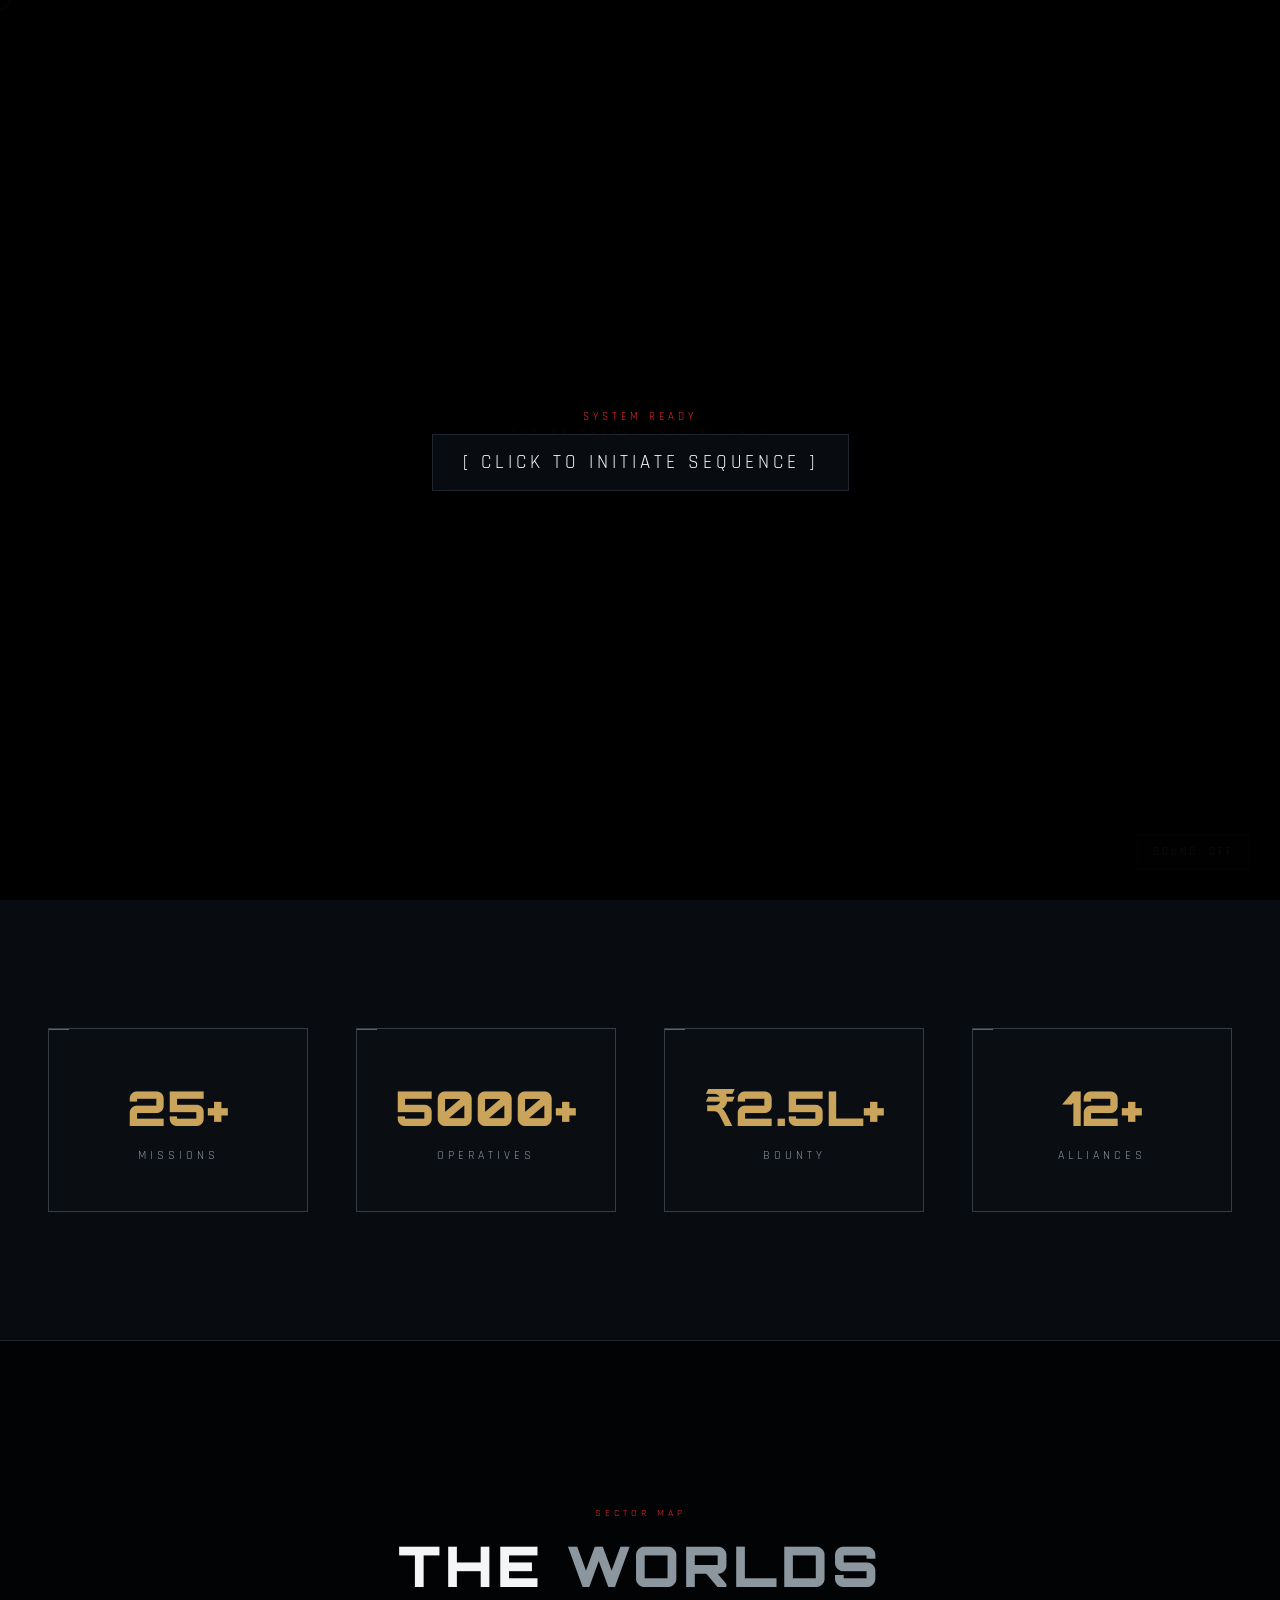
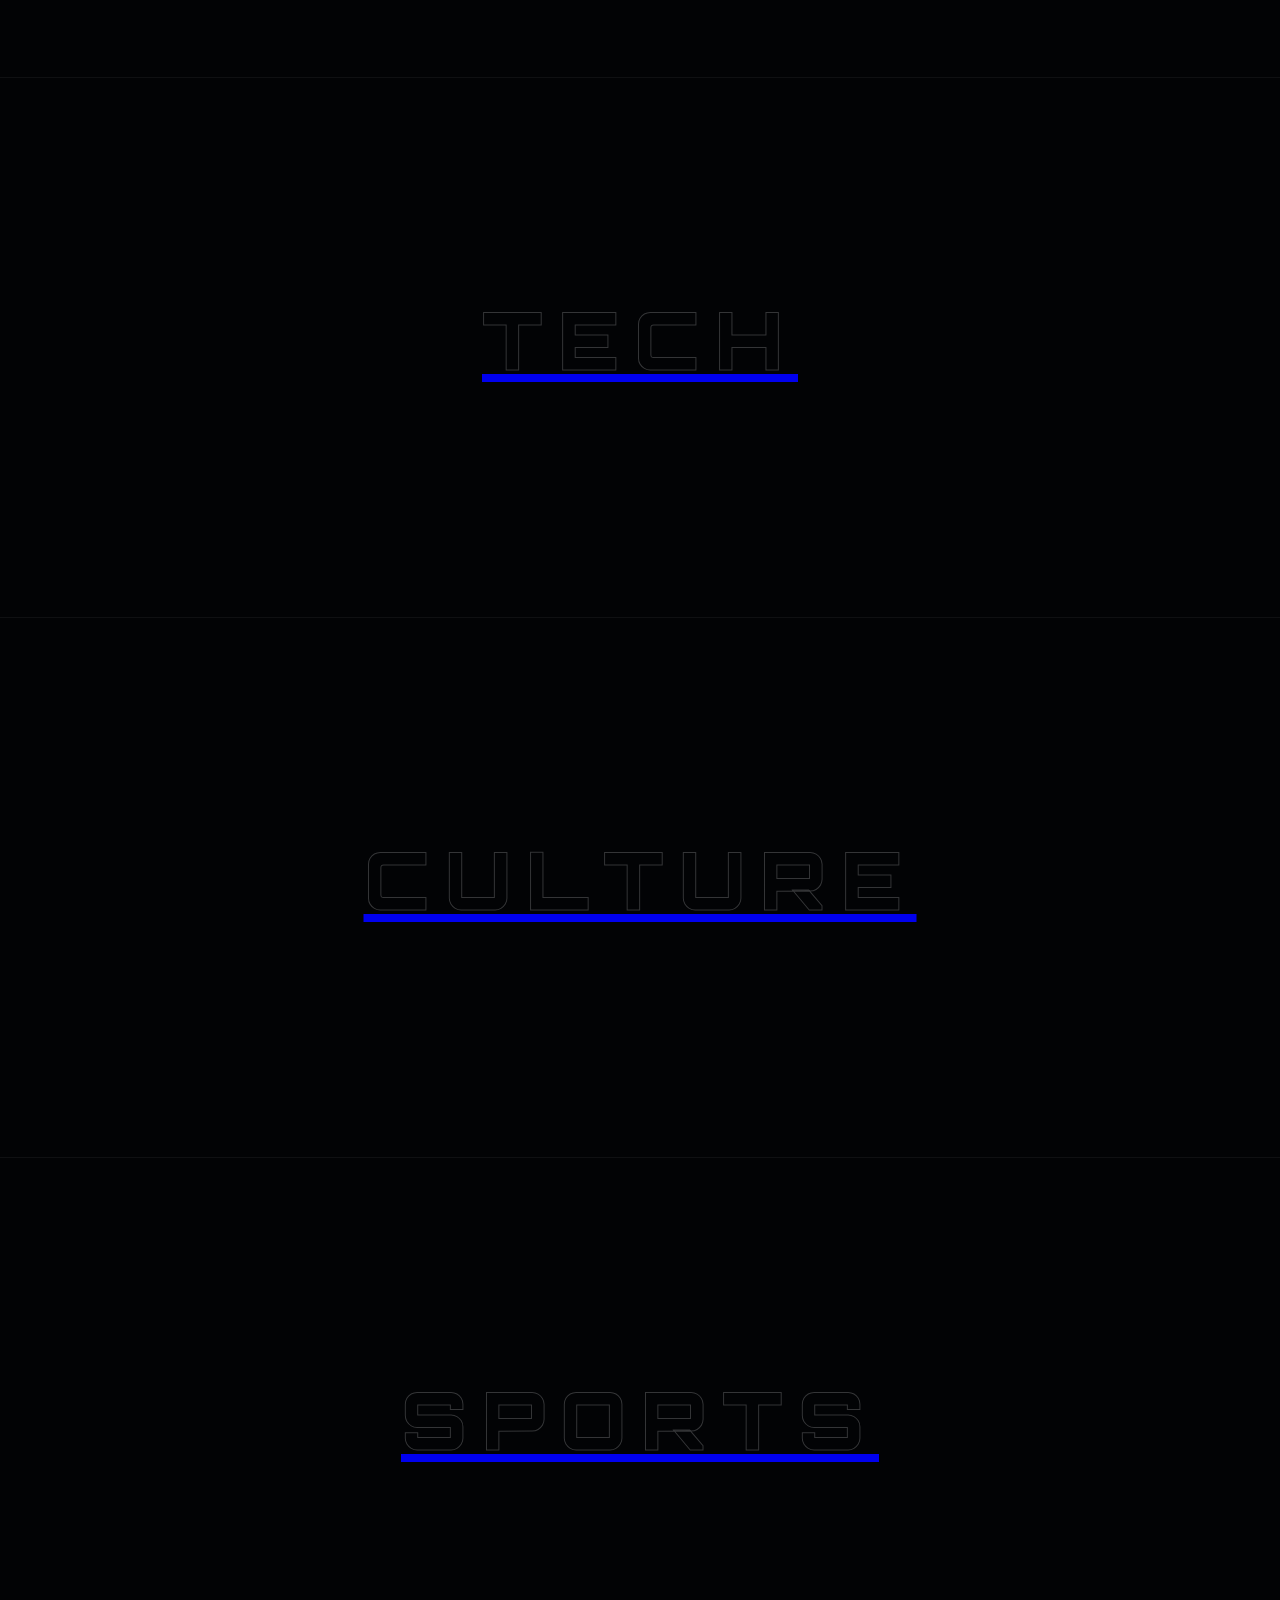
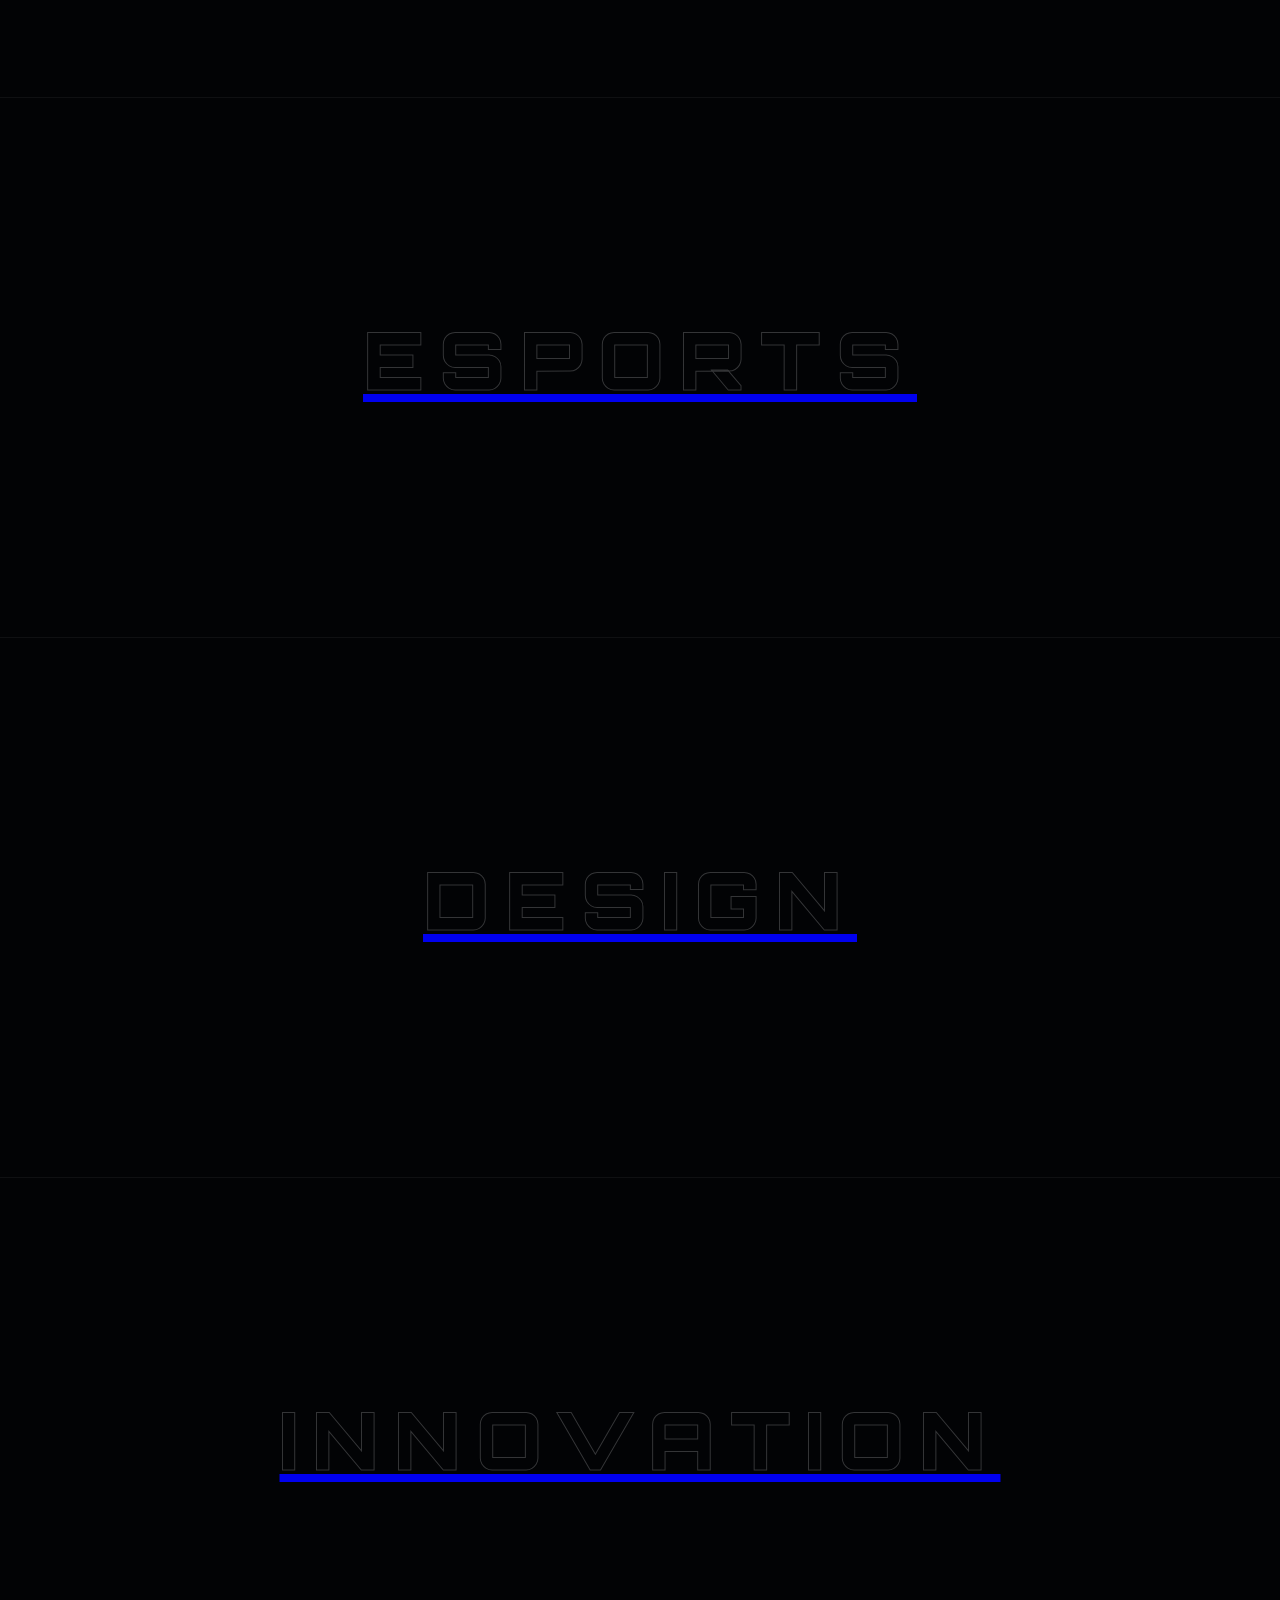
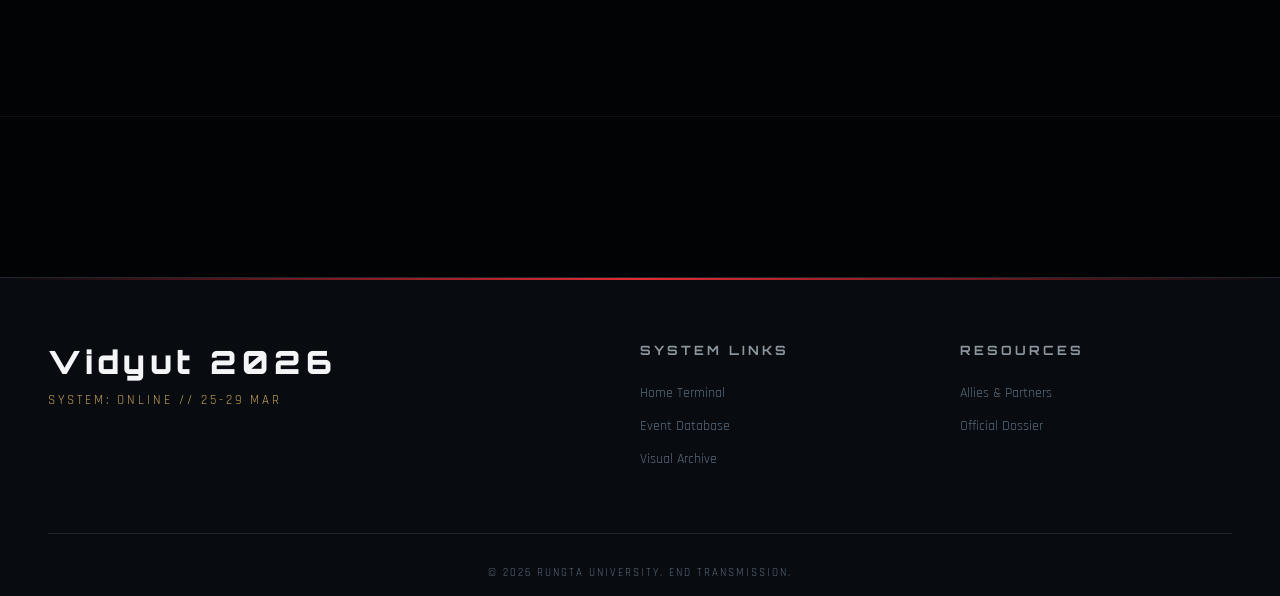
==== commit 34831ce4: "feat: complete Phase 2 Doomsday transformation" ====
--- a/index.html
+++ b/index.html
@@ -185,11 +185,11 @@
 
 <!-- MOBILE COMMAND MENU -->
 <div id="cmd-menu">
-  <a href="index.html" class="active">01 HOME</a>
-  <a href="events.html">02 EVENTS</a>
-  <a href="gallery.html">03 ARCHIVE</a>
-  <a href="sponsors.html">04 ALLIES</a>
-  <a href="brochure.html">05 DOSSIER</a>
+  <a href="index.html" class="active">01 THE WORLDS</a>
+  <a href="events.html">02 MISSION FILES</a>
+  <a href="gallery.html">03 THE ARCHIVE</a>
+  <a href="sponsors.html">04 THE ALLIES</a>
+  <a href="brochure.html">05 THE DOSSIER</a>
 </div>
 
 <!-- NAVBAR HUD -->
@@ -199,8 +199,8 @@
     <span class="nav-brand-sub">SYS // 2026</span>
   </a>
   <ul class="nav-links">
-    <li><a href="index.html" class="active">Home</a></li>
-    <li><a href="events.html">Events</a></li>
+    <li><a href="index.html" class="active">The Worlds</a></li>
+    <li><a href="events.html">Missions</a></li>
     <li><a href="gallery.html">Archive</a></li>
     <li><a href="sponsors.html">Allies</a></li>
     <li><a href="brochure.html">Dossier</a></li>
@@ -270,6 +270,116 @@
     </div>
   </section>
 
+  <!-- THE WORLDS SECTION -->
+  <style>
+    .worlds-container { position: relative; width: 100%; padding: 10rem 0; background: var(--void); }
+    .worlds-header { text-align: center; margin-bottom: 5rem; }
+    
+    .world-list { display: flex; flex-direction: column; gap: 0; }
+    .world-row {
+      position: relative; height: 60vh; min-height: 400px;
+      display: flex; align-items: center; justify-content: center;
+      overflow: hidden; cursor: none;
+      border-top: 1px solid rgba(255,255,255,0.05);
+    }
+    .world-row:last-child { border-bottom: 1px solid rgba(255,255,255,0.05); }
+    
+    .w-bg {
+      position: absolute; inset: 0;
+      background-size: cover; background-position: center;
+      filter: grayscale(100%) brightness(0.2);
+      transition: all 0.8s ease-out; z-index: 1;
+      transform: scale(1.1);
+    }
+    .world-row:hover .w-bg { filter: grayscale(0%) brightness(0.6); transform: scale(1); }
+    
+    .w-overlay {
+      position: absolute; inset: 0; z-index: 2;
+      background: linear-gradient(to bottom, transparent, var(--void) 95%);
+    }
+    
+    .w-content {
+      position: relative; z-index: 3; text-align: center;
+      pointer-events: none;
+    }
+    
+    .w-title {
+      font-family: var(--title-font); font-size: 5rem; font-weight: 900;
+      color: transparent; -webkit-text-stroke: 1px rgba(255,255,255,0.2);
+      letter-spacing: 15px; text-transform: uppercase;
+      transition: all 0.5s ease;
+    }
+    .world-row:hover .w-title {
+      color: var(--white); -webkit-text-stroke: 0;
+      text-shadow: 0 0 40px rgba(255,255,255,0.3);
+      letter-spacing: 20px;
+    }
+    .w-sub {
+      font-family: var(--hud-font); font-size: 0.8rem; color: var(--silver);
+      letter-spacing: 8px; opacity: 0; transform: translateY(20px);
+      transition: all 0.5s ease 0.1s;
+    }
+    .world-row:hover .w-sub { opacity: 1; transform: translateY(0); }
+  </style>
+
+  <section class="worlds-container reveal">
+    <div class="worlds-header">
+      <div class="section-label">SECTOR MAP</div>
+      <h2 class="cinematic-title">THE <span>WORLDS</span></h2>
+    </div>
+    
+    <div class="world-list">
+      <a href="events.html" class="world-row" data-scene="ambient-tech">
+        <div class="w-bg" style="background-image: url('C:/Users/ANSH RAJ/.gemini/antigravity-ide/brain/1df9a777-b6b4-4026-bcb2-1cdaa087af95/world_tech_1790149461492.jpg')"></div>
+        <div class="w-overlay"></div>
+        <div class="w-content">
+          <div class="w-title">Tech</div>
+          <div class="w-sub">HOLOGRAPHIC // SECTOR 01</div>
+        </div>
+      </a>
+      <a href="events.html" class="world-row" data-scene="ambient-command">
+        <div class="w-bg" style="background-image: url('C:/Users/ANSH RAJ/.gemini/antigravity-ide/brain/1df9a777-b6b4-4026-bcb2-1cdaa087af95/world_culture_1790149474555.jpg')"></div>
+        <div class="w-overlay"></div>
+        <div class="w-content">
+          <div class="w-title">Culture</div>
+          <div class="w-sub">THEATRICAL // SECTOR 02</div>
+        </div>
+      </a>
+      <a href="events.html" class="world-row" data-scene="ambient-threat">
+        <div class="w-bg" style="background-image: url('C:/Users/ANSH RAJ/.gemini/antigravity-ide/brain/1df9a777-b6b4-4026-bcb2-1cdaa087af95/world_sports_1790149490761.jpg')"></div>
+        <div class="w-overlay"></div>
+        <div class="w-content">
+          <div class="w-title">Sports</div>
+          <div class="w-sub">ARENA // SECTOR 03</div>
+        </div>
+      </a>
+      <a href="events.html" class="world-row" data-scene="ambient-tech">
+        <div class="w-bg" style="background-image: url('C:/Users/ANSH RAJ/.gemini/antigravity-ide/brain/1df9a777-b6b4-4026-bcb2-1cdaa087af95/world_esports_1790149503894.jpg')"></div>
+        <div class="w-overlay"></div>
+        <div class="w-content">
+          <div class="w-title">Esports</div>
+          <div class="w-sub">CYBER // SECTOR 04</div>
+        </div>
+      </a>
+      <a href="events.html" class="world-row" data-scene="ambient-command">
+        <div class="w-bg" style="background-image: url('C:/Users/ANSH RAJ/.gemini/antigravity-ide/brain/1df9a777-b6b4-4026-bcb2-1cdaa087af95/world_design_1790149540285.jpg')"></div>
+        <div class="w-overlay"></div>
+        <div class="w-content">
+          <div class="w-title">Design</div>
+          <div class="w-sub">MINIMAL // SECTOR 05</div>
+        </div>
+      </a>
+      <a href="events.html" class="world-row" data-scene="ambient-threat">
+        <div class="w-bg" style="background-image: url('C:/Users/ANSH RAJ/.gemini/antigravity-ide/brain/1df9a777-b6b4-4026-bcb2-1cdaa087af95/world_innovation_1790149580626.jpg')"></div>
+        <div class="w-overlay"></div>
+        <div class="w-content">
+          <div class="w-title">Innovation</div>
+          <div class="w-sub">REACTOR // SECTOR 06</div>
+        </div>
+      </a>
+    </div>
+  </section>
+
 </main>
 
 <footer class="cmd-footer">
@@ -329,5 +439,26 @@
 <script src="js/cursor.js"></script>
 <script src="js/audio.js"></script>
 <script src="js/particles.js"></script>
+<script src="js/scene-transition.js"></script>
+
+<script>
+  // Dynamic audio scene switching based on scroll intersection
+  document.addEventListener('DOMContentLoaded', () => {
+    const observer = new IntersectionObserver((entries) => {
+      entries.forEach(entry => {
+        if (entry.isIntersecting && window.VYOM_AUDIO) {
+          const scene = entry.target.getAttribute('data-scene');
+          if (scene) {
+            window.VYOM_AUDIO.setScene(scene);
+          }
+        }
+      });
+    }, { threshold: 0.6 });
+
+    document.querySelectorAll('.world-row').forEach(row => {
+      observer.observe(row);
+    });
+  });
+</script>
 </body>
 </html>
